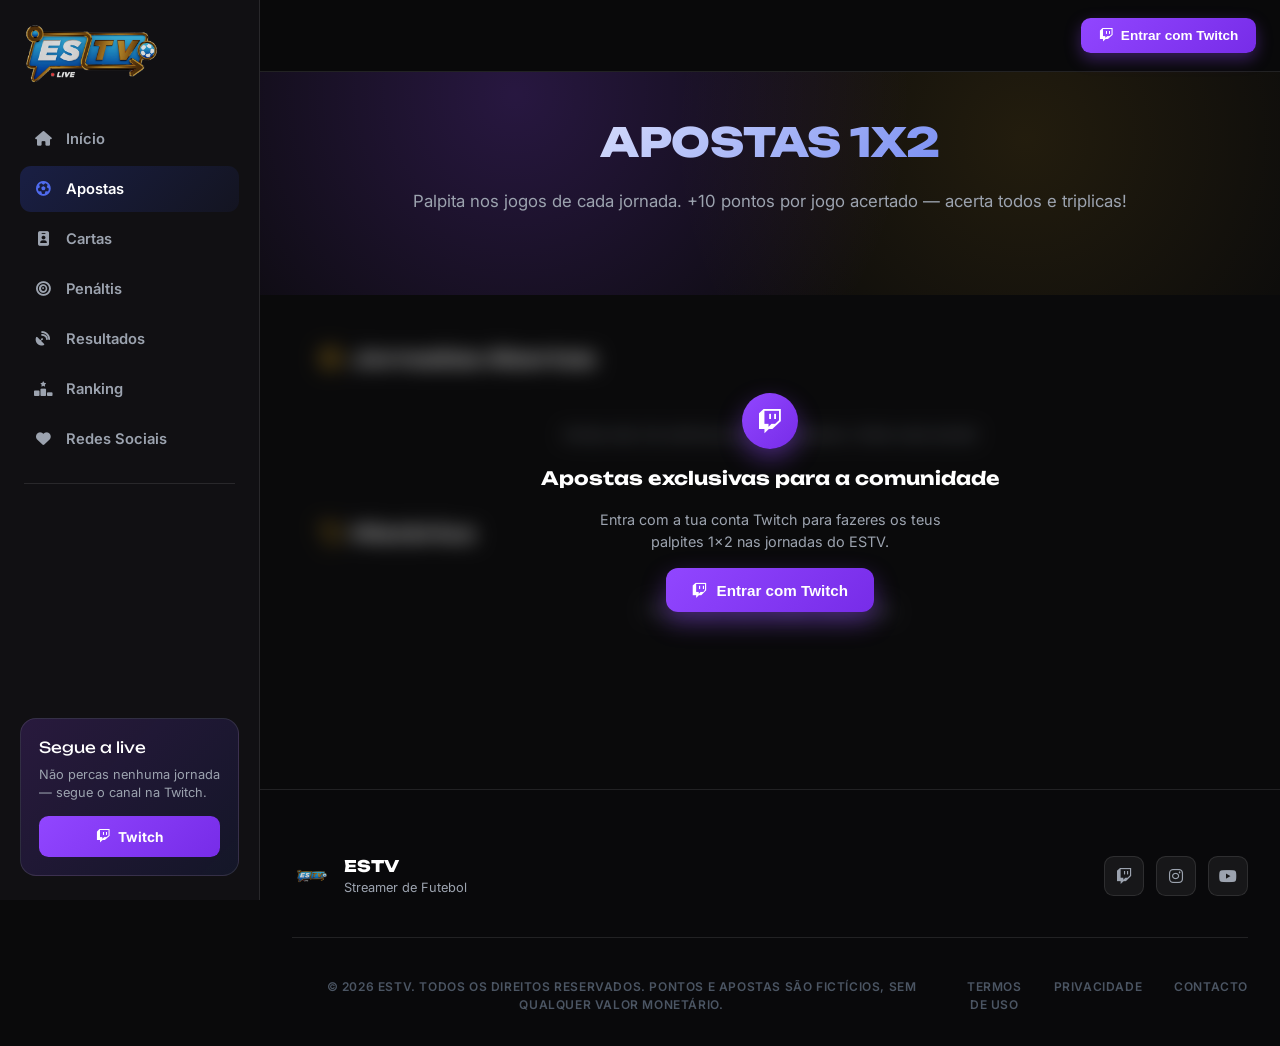
==== apostas.html @ 88e24d78 "Resultados: 7 dias, seleções e nomes em português - Separadores de domingo a sábado (3 dias antes e " ====
<!DOCTYPE html>
<html lang="pt">
<head>
    <meta charset="UTF-8">
    <meta name="viewport" content="width=device-width, initial-scale=1.0">
    <title>Apostas - ESTV</title>
    <link rel="icon" href="assets/logo-b.png">
    <link rel="stylesheet" href="style.css?v=4">
    <link rel="preconnect" href="https://fonts.googleapis.com">
    <link rel="preconnect" href="https://fonts.gstatic.com" crossorigin>
    <link href="https://fonts.googleapis.com/css2?family=Inter:wght@400;500;600;700;800;900&family=Unbounded:wght@600;700;800;900&display=swap" rel="stylesheet">
    <link rel="stylesheet" href="https://cdnjs.cloudflare.com/ajax/libs/font-awesome/6.5.0/css/all.min.css">
</head>
<body>
    <div class="app-shell">
        <aside class="sidebar" id="sidebar">
            <a href="index.html#home" class="sidebar-brand">
                <img src="assets/logo-a.png" alt="ESTV" class="nav-logo">
            </a>

            <nav class="sidebar-nav">
                <a href="index.html#home" class="nav-link"><i class="fas fa-house"></i> Início</a>
                <a href="apostas.html" class="nav-link active"><i class="fas fa-futbol"></i> Apostas</a>
                <a href="cartas.html" class="nav-link"><i class="fas fa-id-badge"></i> Cartas</a>
                <a href="penaltis.html" class="nav-link"><i class="fas fa-bullseye"></i> Penáltis</a>
                <a href="resultados.html" class="nav-link"><i class="fas fa-satellite-dish"></i> Resultados</a>
                <a href="ranking.html" class="nav-link"><i class="fas fa-ranking-star"></i> Ranking</a>
                <a href="index.html#social" class="nav-link"><i class="fas fa-heart"></i> Redes Sociais</a>
                <div class="sidebar-divider"></div>
                <a href="controlador.html" class="nav-link admin-only hidden"><i class="fas fa-sliders"></i> Painel de Controlo</a>
            </nav>

            <div class="sidebar-promo">
                <div class="sidebar-promo-title">Segue a live</div>
                <p class="sidebar-promo-text">Não percas nenhuma jornada — segue o canal na Twitch.</p>
                <a href="https://www.twitch.tv/edu___silva" target="_blank" class="sidebar-promo-btn"><i class="fab fa-twitch"></i> Twitch</a>
            </div>
        </aside>

        <div class="sidebar-backdrop" id="sidebarBackdrop"></div>

        <div class="app-main">
            <header class="topbar">
                <div class="topbar-left">
                    <button class="topbar-toggle" id="sidebarToggle" aria-label="Abrir menu"><i class="fas fa-bars"></i></button>
                    <a href="index.html#home" class="topbar-brand">
                        <img src="assets/logo-a.png" alt="ESTV" class="nav-logo">
                    </a>
                </div>
                <div class="nav-auth" id="navAuth"></div>
            </header>

    <main>
        <!-- Apostas Hero -->
        <section class="games-hero">
            <div class="container">
                <div class="games-hero-content">
                    <h1 class="games-hero-title">Apostas 1x2</h1>
                    <p class="games-hero-subtitle">Palpita nos jogos de cada jornada. +10 pontos por jogo acertado — acerta todos e triplicas!</p>
                </div>
            </div>
        </section>

        <section class="games-section">
            <div class="container">
                <div class="page-gate" data-gate>
                <div class="gate-content">

                    <!-- Aviso para o streamer, com link para o painel de controlo -->
                    <a href="controlador.html" class="admin-only hidden admin-shortcut-banner">
                        <i class="fas fa-sliders"></i>
                        <span>És o streamer — gere as jornadas no Painel de Controlo</span>
                        <i class="fas fa-arrow-right"></i>
                    </a>

                    <!-- Jornadas abertas para apostar -->
                    <div class="apostas-section">
                        <h2 class="apostas-section-title"><i class="fas fa-futbol"></i> Jornadas Abertas</h2>
                        <div id="jornadasAbertas" class="jornadas-list">
                            <p class="ranking-loading">A carregar jornadas...</p>
                        </div>
                    </div>

                    <!-- Histórico de jornadas resolvidas -->
                    <div class="apostas-section">
                        <h2 class="apostas-section-title"><i class="fas fa-clock-rotate-left"></i> Histórico</h2>
                        <div id="jornadasHistorico" class="jornadas-list"></div>
                    </div>

                </div>
                <div class="gate-overlay">
                    <div class="gate-icon"><i class="fab fa-twitch"></i></div>
                    <h3 class="gate-title">Apostas exclusivas para a comunidade</h3>
                    <p class="gate-text">Entra com a tua conta Twitch para fazeres os teus palpites 1x2 nas jornadas do ESTV.</p>
                    <button class="gate-login-btn"><i class="fab fa-twitch"></i> Entrar com Twitch</button>
                </div>
                </div>
            </div>
        </section>
    </main>

    <footer class="footer">
        <div class="container">
            <div class="footer-top">
                <div class="footer-brand">
                    <img src="assets/logo-b.png" alt="ESTV">
                    <div>
                        <div class="footer-brand-name">ESTV</div>
                        <div class="footer-brand-tagline">Streamer de Futebol</div>
                    </div>
                </div>
                <div class="footer-social">
                    <a href="https://www.twitch.tv/edu___silva" target="_blank" aria-label="Twitch"><i class="fab fa-twitch"></i></a>
                    <a href="https://www.instagram.com/edu_silva_3/" target="_blank" aria-label="Instagram"><i class="fab fa-instagram"></i></a>
                    <a href="https://www.youtube.com/@edusilva_3" target="_blank" aria-label="YouTube"><i class="fab fa-youtube"></i></a>
                </div>
            </div>

            <div class="footer-content">
                <div class="footer-bottom">
                    <p>© 2026 ESTV. Todos os direitos reservados. Pontos e apostas são fictícios, sem qualquer valor monetário.</p>
                    <div class="footer-links">
                        <a href="#">Termos de Uso</a>
                        <a href="#">Privacidade</a>
                        <a href="contacto.html">Contacto</a>
                    </div>
                </div>
            </div>
        </div>
    </footer>
        </div>
    </div>

    <script src="script.js?v=3"></script>
    <script src="estv-config.js?v=1"></script>
    <script src="estv-data.js?v=5"></script>
    <script src="twitch-auth.js?v=3"></script>
    <script src="apostas.js?v=4"></script>
</body>
</html>
---- style.css ----
/* Variables */
:root {
  --primary-dark: #0a0a0b;
  --secondary-dark: #111013;
  --blue-accent: #2f45c2;
  --blue-light: #4f6bef;
  --green-accent: #10b981;
  --orange-accent: #f97316;
  --gold-accent: #f0b429;
  --gray-text: #9ca3af;
  --gray-light: #f3f4f6;
  --border-color: rgba(255, 255, 255, 0.1);
  --shadow-glow: 0 0 50px rgba(47, 69, 194, 0.2);
  --font-display: 'Unbounded', 'Inter', sans-serif;
  --font-body: 'Inter', -apple-system, BlinkMacSystemFont, sans-serif;
}

/* Reset */
* {
  margin: 0;
  padding: 0;
  box-sizing: border-box;
}

body {
  font-family: var(--font-body);
  background-color: var(--primary-dark);
  color: white;
  line-height: 1.5;
  overflow-x: hidden;
}

h1, h2, h3,
.hero-title, .section-title, .nav-title,
.contact-title, .games-hero-title {
  font-family: var(--font-display);
}

/* Container */
.container {
  max-width: 1280px;
  margin: 0 auto;
  padding: 0 1rem;
}

@media (min-width: 640px) {
  .container {
    padding: 0 1.5rem;
  }
}

@media (min-width: 1024px) {
  .container {
    padding: 0 2rem;
  }
}

/* Navigation */
.navbar {
  position: fixed;
  top: 0;
  width: 100%;
  z-index: 1000;
  background: rgba(10, 10, 11, 0.8);
  backdrop-filter: blur(12px);
  border-bottom: 1px solid var(--border-color);
}

.nav-container {
  max-width: 1280px;
  margin: 0 auto;
  padding: 0 1.5rem;
  display: flex;
  align-items: center;
  justify-content: space-between;
  height: 80px;
}

.nav-brand {
  display: flex;
  align-items: center;
  gap: 0.75rem;
}

.nav-logo {
  width: 40px;
  height: 40px;
  border-radius: 0.5rem;
}

.nav-title {
  font-size: 1.1rem;
  font-weight: 800;
  letter-spacing: -0.02em;
  text-transform: uppercase;
}

.nav-menu {
  display: none;
  align-items: center;
  gap: 2rem;
}

.nav-menu.active {
  display: flex;
  position: absolute;
  top: 80px;
  left: 0;
  right: 0;
  background: var(--primary-dark);
  flex-direction: column;
  padding: 1rem 1.5rem 1.5rem;
  border-bottom: 1px solid var(--border-color);
  gap: 1rem;
  animation: fadeIn 0.2s ease;
}

.nav-menu.active .nav-link {
  font-size: 1.125rem;
  padding: 0.5rem 0;
}

@media (min-width: 768px) {
  .nav-menu {
    display: flex !important;
    position: static;
    flex-direction: row;
    padding: 0;
    border-bottom: none;
    gap: 2rem;
    background: transparent;
  }
}

.nav-link {
  color: white;
  text-decoration: none;
  transition: color 0.2s;
  position: relative;
}

.nav-link:hover {
  color: var(--blue-light);
}

.nav-link.active {
  color: var(--blue-light);
}

.nav-link.active::after {
  content: '';
  position: absolute;
  bottom: -4px;
  left: 0;
  right: 0;
  height: 2px;
  background: var(--blue-light);
  border-radius: 2px;
}

@media (max-width: 767px) {
  .nav-link.active::after {
    display: none;
  }
}

.nav-toggle {
  display: block;
  background: none;
  border: none;
  color: white;
  font-size: 1.25rem;
  cursor: pointer;
  padding: 0.5rem;
  transition: transform 0.2s;
}

.nav-toggle:hover {
  transform: scale(1.1);
}

@media (min-width: 768px) {
  .nav-toggle {
    display: none;
  }
}

/* Hero */
.hero {
  position: relative;
  padding-top: 2.5rem;
  padding-bottom: 0;
  overflow: hidden;
}

.hero-bg {
  position: absolute;
  top: -10%;
  left: 50%;
  transform: translateX(-50%);
  width: 140%;
  height: 900px;
  background:
    radial-gradient(circle at 25% 30%, rgba(47, 69, 194, 0.35), transparent 45%),
    radial-gradient(circle at 75% 20%, rgba(251, 191, 36, 0.12), transparent 40%),
    radial-gradient(circle at 50% 60%, rgba(59, 130, 246, 0.18), transparent 50%);
  filter: blur(90px);
  pointer-events: none;
}

.hero-grid {
  display: grid;
  grid-template-columns: 1fr;
  gap: 3rem;
  align-items: center;
  position: relative;
  z-index: 1;
  padding-bottom: 4rem;
}

@media (min-width: 1024px) {
  .hero-grid {
    grid-template-columns: 1.05fr 1fr;
    gap: 2rem;
  }
}

.live-badge {
  display: inline-flex;
  align-items: center;
  gap: 0.6rem;
  background: rgba(47, 69, 194, 0.12);
  border: 1px solid rgba(47, 69, 194, 0.3);
  padding: 0.45rem 1.1rem;
  border-radius: 9999px;
  color: var(--blue-light);
  font-size: 0.8rem;
  font-weight: 700;
  text-transform: uppercase;
  letter-spacing: 0.05em;
  margin-bottom: 1.75rem;
  transition: all 0.3s ease;
}

.live-badge.live-active {
  background: rgba(220, 38, 38, 0.15);
  border-color: rgba(220, 38, 38, 0.35);
  color: #fca5a5;
  box-shadow: 0 0 24px rgba(220, 38, 38, 0.35);
}

.live-dot {
  position: relative;
  display: flex;
  width: 0.5rem;
  height: 0.5rem;
}

.live-dot::before {
  content: '';
  position: absolute;
  inset: 0;
  background: #ef4444;
  border-radius: 50%;
  animation: ping 1s cubic-bezier(0, 0, 0.2, 1) infinite;
}

.live-dot::after {
  content: '';
  position: relative;
  display: block;
  width: 0.5rem;
  height: 0.5rem;
  background: #dc2626;
  border-radius: 50%;
}

.hero-title {
  font-size: 2.4rem;
  font-weight: 800;
  line-height: 1.08;
  letter-spacing: -0.02em;
  margin-bottom: 1.5rem;
  text-transform: uppercase;
}

@media (min-width: 768px) {
  .hero-title {
    font-size: 3.4rem;
  }
}

@media (min-width: 1024px) {
  .hero-title {
    font-size: 4rem;
  }
}

.gradient-text {
  background: linear-gradient(100deg, var(--blue-light) 0%, var(--gold-accent) 100%);
  -webkit-background-clip: text;
  background-clip: text;
  color: transparent;
}

.hero-description {
  color: var(--gray-text);
  font-size: 1.1rem;
  line-height: 1.65;
  margin-bottom: 2rem;
  max-width: 32rem;
}

.hero-actions {
  display: flex;
  align-items: center;
  gap: 1rem;
  flex-wrap: wrap;
}

.cta-button {
  display: inline-flex;
  align-items: center;
  gap: 0.6rem;
  background: linear-gradient(135deg, var(--blue-accent), var(--blue-light));
  color: white;
  padding: 1.05rem 2.1rem;
  border: none;
  border-radius: 0.85rem;
  font-weight: 800;
  font-size: 1.05rem;
  cursor: pointer;
  transition: all 0.25s ease;
  box-shadow: 0 10px 30px rgba(47, 69, 194, 0.4);
}

.cta-button:hover {
  transform: translateY(-3px);
  box-shadow: 0 16px 36px rgba(47, 69, 194, 0.5);
}

.cta-button i {
  transition: transform 0.2s;
}

.cta-button:hover i {
  transform: translateX(4px);
}

.cta-secondary {
  display: inline-flex;
  align-items: center;
  gap: 0.6rem;
  background: rgba(255, 255, 255, 0.06);
  border: 1px solid var(--border-color);
  color: #fff;
  padding: 1.05rem 1.75rem;
  border-radius: 0.85rem;
  font-weight: 700;
  font-size: 0.95rem;
  cursor: pointer;
  text-decoration: none;
  transition: all 0.25s ease;
}

.cta-secondary:hover {
  background: rgba(255, 255, 255, 0.12);
  transform: translateY(-3px);
}

/* Stream Panel */

.stream-panel {
  position: relative;
  border-radius: 1.5rem;
  overflow: hidden;
  border: 1px solid var(--border-color);
  background: rgba(24, 24, 27, 0.5);
  backdrop-filter: blur(8px);
  box-shadow: 0 25px 60px -12px rgba(0, 0, 0, 0.5), 0 0 0 1px rgba(255, 255, 255, 0.04);
  width: 100%;
  max-width: 520px;
  height: 320px;
  transition: box-shadow 0.4s ease;
}

.stream-panel::before {
  content: '';
  position: absolute;
  inset: -1px;
  border-radius: 1.5rem;
  padding: 1px;
  background: linear-gradient(135deg, rgba(47, 69, 194, 0.5), rgba(251, 191, 36, 0.2), transparent 60%);
  -webkit-mask: linear-gradient(#fff 0 0) content-box, linear-gradient(#fff 0 0);
  -webkit-mask-composite: xor;
  mask-composite: exclude;
  pointer-events: none;
  z-index: 2;
}

/* Hero Live Ticker */
.hero-ticker {
  position: relative;
  z-index: 1;
  border-top: 1px solid var(--border-color);
  border-bottom: 1px solid var(--border-color);
  background: rgba(17, 16, 19, 0.6);
  backdrop-filter: blur(6px);
}

.ticker-grid {
  display: grid;
  grid-template-columns: repeat(2, 1fr);
  gap: 1.5rem 0;
  padding: 1.75rem 0;
}

@media (min-width: 768px) {
  .ticker-grid {
    grid-template-columns: repeat(7, auto);
    justify-content: center;
    align-items: center;
    gap: 0;
    padding: 1.5rem 0;
  }
}

.ticker-item {
  display: flex;
  align-items: center;
  justify-content: center;
  gap: 0.75rem;
  padding: 0 1.75rem;
}

.ticker-item i {
  color: var(--blue-light);
  font-size: 1.15rem;
}

.ticker-item div {
  display: flex;
  flex-direction: column;
}

.ticker-value {
  font-family: var(--font-display);
  font-size: 1.15rem;
  font-weight: 700;
  color: #fff;
  line-height: 1.2;
}

.ticker-label {
  font-size: 0.7rem;
  color: var(--gray-text);
  text-transform: uppercase;
  letter-spacing: 0.06em;
  font-weight: 700;
}

.ticker-divider {
  display: none;
  width: 1px;
  height: 2rem;
  background: var(--border-color);
}

@media (min-width: 768px) {
  .ticker-divider {
    display: block;
  }
}


.stream-placeholder {
  position: relative;
  width: 100%;
  height: 100%;
  min-height: unset; 
  padding: 0;
}


/* Remove old stream-offline styles - replaced by offline-card */

#twitch-embed-container {
  position: relative;
  width: 100%;
  height: 100%;
  border-radius: 1.5rem;
  overflow: hidden;
  z-index: 1;
}

#twitch-embed-container iframe {
  width: 100%;
  height: 100%;
  border: none;
  z-index: 1;
}

/* Offline Card Overlay */
.offline-card {
  position: absolute;
  top: 0;
  left: 0;
  width: 100%;
  height: 100%;
  background: linear-gradient(135deg, var(--secondary-dark) 0%, var(--primary-dark) 100%);
  border-radius: 1.5rem;
  display: flex;
  flex-direction: column;
  align-items: center;
  justify-content: center;
  z-index: 100;
  opacity: 0;
  visibility: hidden;
  transition: opacity 0.4s ease, visibility 0.4s ease;
  overflow: hidden;
  pointer-events: auto;
}

.offline-card.visible {
  opacity: 1;
  visibility: visible;
}

.offline-card-image {
  width: 120px;
  height: 120px;
  border-radius: 50%;
  object-fit: cover;
  border: 4px solid var(--blue-accent);
  box-shadow: 0 0 30px rgba(47, 69, 194, 0.4);
  margin-bottom: 1.5rem;
  animation: float 3s ease-in-out infinite;
}

@keyframes float {
  0%, 100% {
    transform: translateY(0);
  }
  50% {
    transform: translateY(-10px);
  }
}

.offline-card-content {
  text-align: center;
  padding: 0 1.5rem;
}

.offline-indicator {
  display: flex;
  align-items: center;
  justify-content: center;
  gap: 0.75rem;
  margin-bottom: 0.75rem;
}

.offline-dot {
  width: 0.75rem;
  height: 0.75rem;
  background: #6b7280;
  border-radius: 50%;
  animation: pulse 2s cubic-bezier(0.4, 0, 0.6, 1) infinite;
}

.offline-indicator span {
  font-size: 1.125rem;
  font-weight: 800;
  text-transform: uppercase;
  letter-spacing: 0.1em;
  color: #9ca3af;
}

.offline-text {
  color: var(--gray-text);
  max-width: 18rem;
  font-size: 0.875rem;
  line-height: 1.5;
}

/* Section header (reused across sections) */
.section-header {
  text-align: center;
  margin-bottom: 4rem;
}

.section-eyebrow {
  display: inline-flex;
  align-items: center;
  gap: 0.5rem;
  color: var(--blue-light);
  font-size: 0.8rem;
  font-weight: 700;
  text-transform: uppercase;
  letter-spacing: 0.12em;
  margin-bottom: 0.75rem;
}

.section-eyebrow::before,
.section-eyebrow::after {
  content: '';
  width: 1.5rem;
  height: 1px;
  background: var(--blue-light);
  opacity: 0.5;
}

.section-title {
  font-family: var(--font-display);
  font-size: 2rem;
  font-weight: 800;
  margin-bottom: 1rem;
  text-transform: uppercase;
  letter-spacing: -0.01em;
}

@media (min-width: 768px) {
  .section-title {
    font-size: 2.6rem;
  }
}

.section-description {
  color: var(--gray-text);
  max-width: 42rem;
  margin: 0 auto;
  line-height: 1.6;
}

/* Como Funciona */
#como-funciona {
  padding: 6rem 0;
  background: var(--primary-dark);
}

.how-grid {
  display: grid;
  grid-template-columns: 1fr;
  gap: 1.5rem;
  max-width: 1000px;
  margin: 0 auto;
}

@media (min-width: 768px) {
  .how-grid {
    grid-template-columns: repeat(3, 1fr);
  }
}

.how-card {
  position: relative;
  background: rgba(24, 24, 27, 0.9);
  border: 1px solid var(--border-color);
  border-radius: 1.25rem;
  padding: 2rem 1.75rem;
  text-align: center;
  transition: all 0.3s ease;
}

.how-card:hover {
  transform: translateY(-6px);
  border-color: rgba(47, 69, 194, 0.5);
  box-shadow: 0 20px 40px rgba(0, 0, 0, 0.3);
}

.how-card-number {
  position: absolute;
  top: 1rem;
  right: 1.25rem;
  font-family: var(--font-display);
  font-size: 1.75rem;
  font-weight: 900;
  color: rgba(255, 255, 255, 0.08);
}

.how-card-icon {
  width: 3.5rem;
  height: 3.5rem;
  margin: 0 auto 1.25rem;
  border-radius: 50%;
  background: linear-gradient(135deg, var(--blue-accent), var(--blue-light));
  display: flex;
  align-items: center;
  justify-content: center;
  font-size: 1.4rem;
  color: #fff;
  box-shadow: 0 10px 24px rgba(47, 69, 194, 0.4);
}

.how-card-title {
  font-size: 1.15rem;
  font-weight: 800;
  margin-bottom: 0.6rem;
  color: #fff;
}

.how-card-text {
  color: var(--gray-text);
  font-size: 0.9rem;
  line-height: 1.6;
}

.how-card-text strong {
  color: var(--gold-accent);
}

.how-cta {
  text-align: center;
  margin-top: 3rem;
}

.cta-button-link {
  display: inline-flex;
  align-items: center;
  gap: 0.6rem;
  background: linear-gradient(135deg, var(--blue-accent), var(--blue-light));
  color: white;
  padding: 1rem 2rem;
  border-radius: 0.85rem;
  font-weight: 800;
  font-size: 1rem;
  text-decoration: none;
  transition: all 0.25s ease;
  box-shadow: 0 10px 30px rgba(47, 69, 194, 0.4);
}

.cta-button-link:hover {
  transform: translateY(-3px);
  box-shadow: 0 16px 36px rgba(47, 69, 194, 0.5);
}

/* Social */
.social {
  padding: 6rem 0;
  position: relative;
  overflow: hidden;
  background: var(--primary-dark);
}

.social::before {
  content: '';
  position: absolute;
  right: 0;
  top: 0;
  width: 24rem;
  height: 24rem;
  background: rgba(59, 130, 246, 0.1);
  filter: blur(120px);
  border-radius: 50%;
  margin-right: -12rem;
  pointer-events: none;
}

.social-grid {
  display: flex;
  flex-wrap: wrap;
  justify-content: center;
  gap: 1.5rem;
  margin-top: 3rem;
}

.social-card {
  display: flex;
  flex-direction: column;
  align-items: center;
  justify-content: center;
  gap: 0.75rem;
  padding: 2rem 1.5rem;
  background: rgba(24, 24, 27, 0.9);
  border: 1px solid var(--border-color);
  border-radius: 1.25rem;
  text-decoration: none;
  color: white;
  transition: all 0.3s ease;
  min-width: 140px;
  position: relative;
  overflow: hidden;
}

.social-card::before {
  content: '';
  position: absolute;
  inset: 0;
  opacity: 0;
  transition: opacity 0.3s ease;
  pointer-events: none;
}

.social-card.twitch::before { background: radial-gradient(circle at 50% 0%, rgba(145, 70, 255, 0.35), transparent 70%); }
.social-card.instagram::before { background: radial-gradient(circle at 50% 0%, rgba(228, 64, 95, 0.35), transparent 70%); }
.social-card.youtube::before { background: radial-gradient(circle at 50% 0%, rgba(255, 0, 0, 0.35), transparent 70%); }

.social-card:hover {
  transform: translateY(-6px);
  border-color: rgba(255, 255, 255, 0.25);
  box-shadow: 0 16px 32px rgba(0, 0, 0, 0.35);
}

.social-card:hover::before {
  opacity: 1;
}

.social-card i {
  position: relative;
  font-size: 2.1rem;
  transition: color 0.2s, transform 0.3s;
}

.social-card:hover i {
  transform: scale(1.12);
}

.social-card span {
  position: relative;
  font-size: 0.8rem;
  font-weight: 800;
  text-transform: uppercase;
  letter-spacing: 0.06em;
  color: var(--gray-text);
  transition: color 0.2s;
}

.social-card:hover span {
  color: white;
}

.social-card.twitch:hover i {
  color: #9146ff;
}

.social-card.instagram:hover i {
  color: #e4405f;
}

.social-card.youtube:hover i {
  color: #ff0000;
}

/* Footer */
.footer {
  padding-top: 4rem;
  border-top: 1px solid var(--border-color);
  background: #09090b;
}

.footer-top {
  display: flex;
  flex-wrap: wrap;
  align-items: center;
  justify-content: space-between;
  gap: 1.5rem;
  padding-bottom: 2.5rem;
  border-bottom: 1px solid var(--border-color);
}

.footer-brand {
  display: flex;
  align-items: center;
  gap: 0.75rem;
}

.footer-brand img {
  width: 40px;
  height: 40px;
  border-radius: 0.5rem;
}

.footer-brand-name {
  font-family: var(--font-display);
  font-weight: 800;
  font-size: 1rem;
  text-transform: uppercase;
  letter-spacing: -0.01em;
}

.footer-brand-tagline {
  color: var(--gray-text);
  font-size: 0.8rem;
}

.footer-social {
  display: flex;
  gap: 0.75rem;
}

.footer-social a {
  width: 2.5rem;
  height: 2.5rem;
  border-radius: 0.6rem;
  background: rgba(255, 255, 255, 0.06);
  border: 1px solid var(--border-color);
  color: var(--gray-text);
  display: flex;
  align-items: center;
  justify-content: center;
  text-decoration: none;
  transition: all 0.2s;
}

.footer-social a:hover {
  color: #fff;
  background: rgba(47, 69, 194, 0.25);
  border-color: rgba(47, 69, 194, 0.4);
}

.footer-content {
  display: flex;
  flex-direction: column;
  align-items: center;
  gap: 2rem;
  text-align: center;
  padding: 2.5rem 0 2rem;
}

.footer-bottom {
  width: 100%;
  display: flex;
  flex-direction: column;
  gap: 1rem;
  align-items: center;
  color: #4b5563;
  font-size: 0.75rem;
  font-weight: 600;
  text-transform: uppercase;
  letter-spacing: 0.05em;
}

@media (min-width: 768px) {
  .footer-bottom {
    flex-direction: row;
    justify-content: space-between;
  }
}

.footer-links {
  display: flex;
  gap: 2rem;
}

.footer-links a {
  color: #4b5563;
  text-decoration: none;
  transition: color 0.2s;
}

.footer-links a:hover {
  color: white;
}

/* Animations */
@keyframes ping {
  75%, 100% {
    transform: scale(2);
    opacity: 0;
  }
}

@keyframes pulse {
  0%, 100% {
    opacity: 1;
  }
  50% {
    opacity: 0.5;
  }
}

@keyframes fadeInUp {
  from {
    opacity: 0;
    transform: translateY(30px);
  }
  to {
    opacity: 1;
    transform: translateY(0);
  }
}

@keyframes fadeIn {
  from {
    opacity: 0;
  }
  to {
    opacity: 1;
  }
}

@keyframes fadeOut {
  from {
    opacity: 1;
  }
  to {
    opacity: 0;
  }
}

/* Responsive */
@media (max-width: 767px) {
  .hero-title {
    font-size: 2.5rem;
  }
  
  .section-title {
    font-size: 2rem;
  }
}

/* Contact Page Styles */
.contact-section {
  min-height: 100vh;
  padding: 2.5rem 1rem 4rem;
  background:
    radial-gradient(circle at 20% 0%, rgba(47, 69, 194, 0.18), transparent 45%),
    linear-gradient(135deg, var(--primary-dark) 0%, var(--secondary-dark) 100%);
}

.contact-container {
  max-width: 900px;
  margin: 0 auto;
}

.contact-header {
  text-align: center;
  margin-bottom: 3rem;
  animation: fadeInDown 0.6s ease;
}

.contact-title {
  font-size: 2.25rem;
  font-weight: 800;
  text-transform: uppercase;
  letter-spacing: -0.01em;
  background: linear-gradient(135deg, #fff 0%, var(--blue-light) 100%);
  -webkit-background-clip: text;
  -webkit-text-fill-color: transparent;
  background-clip: text;
  margin-bottom: 1rem;
}

.contact-subtitle {
  font-size: 1.1rem;
  color: var(--gray-text);
  font-weight: 500;
}

.contact-grid {
  display: grid;
  grid-template-columns: repeat(auto-fit, minmax(300px, 1fr));
  gap: 2rem;
  margin-bottom: 3rem;
}

.contact-card {
  background: linear-gradient(135deg, var(--secondary-dark) 0%, var(--primary-dark) 100%);
  border: 1px solid var(--border-color);
  border-radius: 1.5rem;
  padding: 2.5rem;
  text-align: center;
  transition: all 0.3s ease;
  animation: fadeInUp 0.6s ease;
  position: relative;
  overflow: hidden;
}

.contact-card::before {
  content: '';
  position: absolute;
  top: 0;
  left: -100%;
  width: 100%;
  height: 100%;
  background: linear-gradient(90deg, transparent, rgba(255, 255, 255, 0.1), transparent);
  transition: left 0.5s ease;
}

.contact-card:hover {
  transform: translateY(-8px);
  border-color: var(--blue-accent);
  box-shadow: 0 20px 40px -10px rgba(79, 107, 239, 0.3);
}

.contact-card:hover::before {
  left: 100%;
}

.contact-card-icon {
  width: 80px;
  height: 80px;
  background: linear-gradient(135deg, var(--blue-accent), var(--blue-light));
  border-radius: 50%;
  display: flex;
  align-items: center;
  justify-content: center;
  margin: 0 auto 1.5rem;
  font-size: 2rem;
  position: relative;
  z-index: 1;
}

.contact-card-title {
  font-size: 1.5rem;
  font-weight: 700;
  margin-bottom: 1rem;
  color: #fff;
}

.contact-card-text {
  color: var(--gray-text);
  margin-bottom: 1.5rem;
  line-height: 1.6;
}

.contact-card-link {
  display: inline-flex;
  align-items: center;
  gap: 0.75rem;
  color: var(--blue-accent);
  text-decoration: none;
  font-weight: 600;
  transition: all 0.3s ease;
  padding: 0.75rem 1.5rem;
  border: 2px solid transparent;
  border-radius: 0.75rem;
}

.contact-card-link:hover {
  color: var(--blue-light);
  transform: translateX(5px);
  border-color: var(--blue-accent);
}

.contact-footer {
  text-align: center;
  padding: 2rem;
  background: rgba(79, 107, 239, 0.1);
  border: 1px solid var(--border-color);
  border-radius: 1rem;
  animation: fadeInUp 0.8s ease;
}

.contact-footer p {
  color: var(--gray-text);
  margin-bottom: 1.5rem;
  font-weight: 500;
}

.back-link {
  display: inline-flex;
  align-items: center;
  gap: 0.75rem;
  color: var(--blue-accent);
  text-decoration: none;
  font-weight: 600;
  transition: all 0.3s ease;
  padding: 0.75rem 1.5rem;
  border: 2px solid var(--blue-accent);
  border-radius: 0.75rem;
}

.back-link:hover {
  background: var(--blue-accent);
  color: #000;
  transform: translateX(-5px);
}

@keyframes fadeInDown {
  from {
    opacity: 0;
    transform: translateY(-20px);
  }
  to {
    opacity: 1;
    transform: translateY(0);
  }
}

@keyframes fadeInUp {
  from {
    opacity: 0;
    transform: translateY(20px);
  }
  to {
    opacity: 1;
    transform: translateY(0);
  }
}

/* Responsive Contact */
@media (max-width: 768px) {
  .contact-title {
    font-size: 2rem;
  }

  .contact-grid {
    gap: 1.5rem;
  }

  .contact-card {
    padding: 2rem;
  }
}



/* ===================================================================
   GAMES PAGE — Jogos Grátis
   =================================================================== */

.games-hero {
  padding: 2.5rem 0 3rem;
  position: relative;
  overflow: hidden;
  background:
    radial-gradient(circle at 25% 10%, rgba(145, 70, 255, 0.22), transparent 50%),
    radial-gradient(circle at 75% 30%, rgba(251, 191, 36, 0.1), transparent 45%),
    var(--primary-dark);
}

.games-hero-content {
  max-width: 720px;
  margin: 0 auto;
  text-align: center;
}

.games-hero-title {
  font-size: 2.5rem;
  font-weight: 800;
  letter-spacing: -0.01em;
  text-transform: uppercase;
  margin-bottom: 1rem;
  background: linear-gradient(135deg, #fff 0%, var(--blue-light) 100%);
  -webkit-background-clip: text;
  -webkit-text-fill-color: transparent;
  background-clip: text;
}

.games-hero-subtitle {
  color: var(--gray-text);
  font-size: 1.05rem;
  line-height: 1.6;
  margin-bottom: 2rem;
}

/* Games section */
.games-section {
  padding: 3rem 0 6rem;
  background: var(--primary-dark);
}

.btn-primary {
  flex: 1;
  background: linear-gradient(135deg, var(--blue-accent), var(--blue-light));
  color: #fff;
  border: none;
  padding: 1rem;
  border-radius: 0.75rem;
  font-weight: 900;
  font-size: 1rem;
  text-transform: uppercase;
  letter-spacing: -0.01em;
  cursor: pointer;
  box-shadow: 0 8px 20px rgba(47, 69, 194, 0.35);
  transition: all 0.2s;
}

.btn-primary:hover {
  transform: translateY(-2px);
  box-shadow: 0 12px 28px rgba(47, 69, 194, 0.5);
}

.btn-secondary {
  flex: 1;
  background: rgba(255, 255, 255, 0.08);
  border: 1px solid var(--border-color);
  color: #fff;
  padding: 1rem;
  border-radius: 0.75rem;
  font-weight: 800;
  font-size: 0.95rem;
  cursor: pointer;
  transition: all 0.2s;
}

.btn-secondary:hover {
  background: rgba(255, 255, 255, 0.15);
}

/* ===================================================================
   TWITCH LOGIN — botão, menu de utilizador e bloqueio de conteúdo
   =================================================================== */

.nav-auth {
  display: flex;
  align-items: center;
  gap: 0.75rem;
  margin-left: 0.5rem;
}

.nav-login-btn {
  display: flex;
  align-items: center;
  gap: 0.5rem;
  background: linear-gradient(135deg, #9146ff, #772ce8);
  color: #fff;
  border: none;
  padding: 0.6rem 1.1rem;
  border-radius: 0.6rem;
  font-weight: 700;
  font-size: 0.85rem;
  cursor: pointer;
  transition: all 0.2s ease;
  box-shadow: 0 6px 16px rgba(145, 70, 255, 0.35);
  white-space: nowrap;
}

.nav-login-btn:hover {
  transform: translateY(-2px);
  box-shadow: 0 10px 22px rgba(145, 70, 255, 0.45);
}

.nav-auth-buttons {
  display: flex;
  align-items: center;
  gap: 0.5rem;
}

.nav-dev-btn {
  display: flex;
  align-items: center;
  gap: 0.4rem;
  background: rgba(240, 180, 41, 0.12);
  border: 1px dashed rgba(240, 180, 41, 0.5);
  color: var(--gold-accent);
  padding: 0.55rem 0.85rem;
  border-radius: 0.6rem;
  font-weight: 700;
  font-size: 0.78rem;
  cursor: pointer;
  transition: all 0.2s ease;
  white-space: nowrap;
}

.nav-dev-btn:hover {
  background: rgba(240, 180, 41, 0.2);
  transform: translateY(-2px);
}

.nav-admin-tag {
  display: inline-block;
  background: var(--gold-accent);
  color: #1a1400;
  font-size: 0.6rem;
  font-weight: 900;
  letter-spacing: 0.05em;
  padding: 0.1rem 0.4rem;
  border-radius: 0.3rem;
  margin-left: 0.3rem;
  vertical-align: middle;
}

@media (max-width: 480px) {
  .nav-dev-btn span,
  .nav-dev-btn {
    font-size: 0.7rem;
    padding: 0.5rem 0.6rem;
  }
}

.nav-points-chip {
  display: inline-flex;
  align-items: center;
  gap: 0.4rem;
  padding: 0.45rem 0.8rem;
  border-radius: 9999px;
  background: rgba(240, 180, 41, 0.12);
  border: 1px solid rgba(240, 180, 41, 0.3);
  color: var(--gold-accent);
  font-size: 0.8rem;
  font-weight: 700;
  white-space: nowrap;
}

.nav-user {
  position: relative;
  display: flex;
  align-items: center;
  gap: 0.5rem;
  cursor: pointer;
  padding: 0.4rem 0.6rem;
  border-radius: 0.6rem;
  border: 1px solid var(--border-color);
  background: rgba(255, 255, 255, 0.04);
  transition: background 0.2s;
}

.nav-user:hover {
  background: rgba(255, 255, 255, 0.08);
}

.nav-user-avatar {
  width: 1.75rem;
  height: 1.75rem;
  border-radius: 50%;
  object-fit: cover;
  border: 1px solid rgba(47, 69, 194, 0.5);
}

.nav-user-name {
  font-size: 0.8rem;
  font-weight: 700;
  max-width: 8rem;
  overflow: hidden;
  text-overflow: ellipsis;
  white-space: nowrap;
}

.nav-user-caret {
  font-size: 0.65rem;
  color: var(--gray-text);
}

.nav-user-menu {
  display: none;
  position: absolute;
  top: calc(100% + 0.5rem);
  right: 0;
  background: var(--secondary-dark);
  border: 1px solid var(--border-color);
  border-radius: 0.6rem;
  box-shadow: 0 12px 24px rgba(0, 0, 0, 0.4);
  overflow: hidden;
  min-width: 210px;
  z-index: 20;
}

.nav-user-menu.open {
  display: block;
  animation: fadeIn 0.15s ease;
}

.nav-user-dev-points {
  width: 100%;
  display: flex;
  align-items: center;
  gap: 0.5rem;
  background: none;
  border: none;
  border-bottom: 1px solid var(--border-color);
  color: var(--gold-accent);
  padding: 0.75rem 1rem;
  font-size: 0.85rem;
  font-weight: 700;
  cursor: pointer;
  text-align: left;
  transition: background 0.2s;
}

.nav-user-dev-points:hover {
  background: rgba(240, 180, 41, 0.12);
}

.nav-user-logout {
  width: 100%;
  display: flex;
  align-items: center;
  gap: 0.5rem;
  background: none;
  border: none;
  color: #f87171;
  padding: 0.75rem 1rem;
  font-size: 0.85rem;
  font-weight: 700;
  cursor: pointer;
  text-align: left;
  transition: background 0.2s;
}

.nav-user-logout:hover {
  background: rgba(239, 68, 68, 0.12);
}

/* Content gating */
[data-gate] {
  position: relative;
}

[data-gate] .gate-content {
  filter: blur(10px) brightness(0.6);
  pointer-events: none;
  user-select: none;
  transition: filter 0.4s ease;
}

[data-gate].gate-unlocked .gate-content {
  filter: none;
  pointer-events: auto;
  user-select: auto;
}

[data-gate] .gate-overlay {
  position: absolute;
  inset: 0;
  display: flex;
  flex-direction: column;
  align-items: center;
  justify-content: center;
  gap: 1rem;
  text-align: center;
  padding: 2rem;
  z-index: 5;
}

[data-gate].gate-unlocked .gate-overlay {
  display: none;
}

.gate-icon {
  width: 3.5rem;
  height: 3.5rem;
  border-radius: 50%;
  background: linear-gradient(135deg, #9146ff, #772ce8);
  display: flex;
  align-items: center;
  justify-content: center;
  font-size: 1.5rem;
  color: #fff;
  box-shadow: 0 10px 24px rgba(145, 70, 255, 0.4);
}

.gate-title {
  font-family: var(--font-display);
  font-size: 1.15rem;
  font-weight: 700;
  color: #fff;
}

.gate-text {
  color: var(--gray-text);
  font-size: 0.9rem;
  max-width: 22rem;
  line-height: 1.5;
}

.gate-login-btn {
  display: inline-flex;
  align-items: center;
  gap: 0.6rem;
  background: linear-gradient(135deg, #9146ff, #772ce8);
  color: #fff;
  border: none;
  padding: 0.85rem 1.6rem;
  border-radius: 0.75rem;
  font-weight: 800;
  font-size: 0.95rem;
  cursor: pointer;
  transition: all 0.2s ease;
  box-shadow: 0 10px 24px rgba(145, 70, 255, 0.4);
}

.gate-login-btn:hover {
  transform: translateY(-2px);
  box-shadow: 0 14px 30px rgba(145, 70, 255, 0.5);
}

.gate-dev-link {
  display: flex;
  align-items: center;
  gap: 0.5rem;
  margin: 0.9rem auto 0;
  background: transparent;
  border: none;
  color: var(--gold-accent, #f0b429);
  font-size: 0.85rem;
  font-weight: 600;
  cursor: pointer;
  text-decoration: underline;
  text-underline-offset: 3px;
}

.gate-dev-link:hover {
  opacity: 0.8;
}

/* Gate wrapper needs a background so blurred content doesn't look broken */
.hero-gate,
.social-gate {
  border-radius: 1.5rem;
  overflow: hidden;
}

.page-gate .gate-overlay {
  min-height: 320px;
}

@media (max-width: 767px) {
  .nav-user-name {
    display: none;
  }
}

/* ===================================================================
   PLAYER STATS — pontos e ranking (StreamElements) após login
   =================================================================== */

.player-stats-section {
  padding: 0 0 1rem;
  display: none;
}

.player-stats-card {
  display: flex;
  align-items: center;
  gap: 1.5rem;
  background: linear-gradient(135deg, rgba(145, 70, 255, 0.14), rgba(145, 70, 255, 0.03));
  border: 1px solid rgba(145, 70, 255, 0.3);
  border-radius: 1.25rem;
  padding: 1.5rem 1.75rem;
  margin-top: 0;
  margin-bottom: 2rem;
  flex-wrap: wrap;
}

.player-stats-avatar img {
  width: 3.5rem;
  height: 3.5rem;
  border-radius: 50%;
  object-fit: cover;
  border: 2px solid #9146ff;
  box-shadow: 0 0 20px rgba(145, 70, 255, 0.4);
}

.player-stats-info {
  display: flex;
  flex-direction: column;
  gap: 0.5rem;
  flex: 1;
  min-width: 200px;
}

.player-stats-name {
  font-family: var(--font-display);
  font-weight: 700;
  font-size: 1.05rem;
  color: #fff;
}

.player-stats-metrics {
  display: flex;
  gap: 2rem;
  flex-wrap: wrap;
}

.player-stats-metric {
  display: flex;
  flex-direction: column;
}

.player-stats-value {
  font-family: var(--font-display);
  font-size: 1.3rem;
  font-weight: 800;
  color: var(--gold-accent);
  line-height: 1.2;
}

.player-stats-label {
  font-size: 0.7rem;
  color: var(--gray-text);
  text-transform: uppercase;
  letter-spacing: 0.05em;
  font-weight: 700;
  display: flex;
  align-items: center;
  gap: 0.3rem;
}

.player-stats-refresh {
  width: 2.5rem;
  height: 2.5rem;
  border-radius: 0.6rem;
  background: rgba(255, 255, 255, 0.06);
  border: 1px solid var(--border-color);
  color: var(--gray-text);
  cursor: pointer;
  transition: all 0.2s;
  flex-shrink: 0;
}

.player-stats-refresh:hover {
  color: #fff;
  background: rgba(145, 70, 255, 0.2);
}

.player-stats-refresh.spinning i {
  animation: spin 0.8s linear infinite;
}

@keyframes spin {
  from { transform: rotate(0deg); }
  to { transform: rotate(360deg); }
}

@media (max-width: 640px) {
  .player-stats-card {
    flex-direction: column;
    align-items: flex-start;
    text-align: left;
  }

  .player-stats-refresh {
    align-self: flex-end;
  }
}

/* ===================================================================
   RANKING PAGE — leaderboard da StreamElements
   =================================================================== */

.ranking-card {
  background: rgba(24, 24, 27, 0.9);
  border: 1px solid var(--border-color);
  border-radius: 1.5rem;
  padding: 1.75rem;
}

.ranking-header {
  display: flex;
  align-items: center;
  justify-content: space-between;
  margin-bottom: 1.25rem;
  padding-bottom: 1.25rem;
  border-bottom: 1px solid var(--border-color);
}

.ranking-title {
  font-family: var(--font-display);
  font-size: 1.2rem;
  font-weight: 700;
  color: #fff;
  display: flex;
  align-items: center;
  gap: 0.6rem;
}

.ranking-title i {
  color: var(--gold-accent);
}

.ranking-list {
  display: flex;
  flex-direction: column;
  gap: 0.5rem;
}

.ranking-loading {
  text-align: center;
  color: var(--gray-text);
  padding: 1.5rem 0;
}

.ranking-row {
  display: grid;
  grid-template-columns: 3rem 1fr auto;
  align-items: center;
  gap: 1rem;
  padding: 0.75rem 1rem;
  border-radius: 0.75rem;
  background: rgba(255, 255, 255, 0.03);
  transition: background 0.2s;
}

.ranking-row:hover {
  background: rgba(255, 255, 255, 0.06);
}

.ranking-row-me {
  background: rgba(145, 70, 255, 0.18);
  border: 1px solid rgba(145, 70, 255, 0.4);
}

.ranking-position {
  font-family: var(--font-display);
  font-weight: 800;
  font-size: 1.1rem;
  color: var(--gray-text);
  text-align: center;
}

.ranking-username {
  font-weight: 700;
  color: #fff;
  overflow: hidden;
  text-overflow: ellipsis;
  white-space: nowrap;
}

.ranking-you-tag {
  color: var(--blue-light);
  font-size: 0.75rem;
  font-weight: 800;
  text-transform: uppercase;
}

.ranking-points {
  display: flex;
  align-items: center;
  gap: 0.4rem;
  font-family: var(--font-display);
  font-weight: 700;
  color: var(--gold-accent);
  white-space: nowrap;
}

@media (max-width: 640px) {
  .ranking-row {
    grid-template-columns: 2.25rem 1fr auto;
    padding: 0.6rem 0.75rem;
  }

  .ranking-card {
    padding: 1.25rem;
  }
}

/* Ranking / player stats error states */
.player-stats-error {
  width: 100%;
  margin-top: 0.5rem;
  font-size: 0.72rem;
  color: #f87171;
  background: rgba(239, 68, 68, 0.1);
  border: 1px solid rgba(239, 68, 68, 0.25);
  border-radius: 0.5rem;
  padding: 0.5rem 0.75rem;
  word-break: break-all;
}

.ranking-error {
  text-align: center;
  padding: 1.5rem 1rem;
  color: var(--gray-text);
}

.ranking-error-detail {
  font-size: 0.72rem;
  color: #f87171;
  margin-top: 0.5rem;
  word-break: break-all;
}

.ranking-fallback-link {
  display: inline-flex;
  align-items: center;
  gap: 0.5rem;
  margin-top: 1rem;
  background: linear-gradient(135deg, #9146ff, #772ce8);
  color: #fff;
  text-decoration: none;
  padding: 0.7rem 1.3rem;
  border-radius: 0.6rem;
  font-weight: 700;
  font-size: 0.85rem;
}

/* ===================================================================
   APOSTAS 1x2 — jornadas, palpites e painel de admin
   =================================================================== */

.hidden {
  display: none !important;
}

.apostas-section {
  max-width: 900px;
  margin: 0 auto 3rem;
}

.apostas-section-title {
  font-family: var(--font-display);
  font-size: 1.3rem;
  font-weight: 800;
  margin-bottom: 1.5rem;
  display: flex;
  align-items: center;
  gap: 0.6rem;
  color: #fff;
}

.apostas-section-title i {
  color: var(--gold-accent);
}

.jornadas-list {
  display: flex;
  flex-direction: column;
  gap: 1.5rem;
}

.jornada-card {
  background: rgba(24, 24, 27, 0.9);
  border: 1px solid var(--border-color);
  border-radius: 1.25rem;
  padding: 1.75rem;
}

.jornada-card-header {
  display: flex;
  align-items: center;
  justify-content: space-between;
  flex-wrap: wrap;
  gap: 0.75rem;
  margin-bottom: 1.5rem;
}

.jornada-card-header h3 {
  font-family: var(--font-display);
  font-size: 1.1rem;
  font-weight: 700;
  color: #fff;
}

.jornada-tag {
  display: inline-flex;
  align-items: center;
  padding: 0.3rem 0.8rem;
  border-radius: 9999px;
  font-size: 0.7rem;
  font-weight: 800;
  text-transform: uppercase;
  letter-spacing: 0.04em;
  white-space: nowrap;
}

.jornada-tag-aberta {
  background: rgba(16, 185, 129, 0.18);
  color: #34d399;
  border: 1px solid rgba(16, 185, 129, 0.35);
}

.jornada-tag-fechada {
  background: rgba(240, 180, 41, 0.15);
  color: var(--gold-accent);
  border: 1px solid rgba(240, 180, 41, 0.35);
}

.jornada-tag-resolvida {
  background: rgba(47, 69, 194, 0.18);
  color: var(--blue-light);
  border: 1px solid rgba(47, 69, 194, 0.4);
}

.jornada-prazo {
  width: 100%;
  font-size: 0.78rem;
  color: var(--gray-text);
  margin-top: -0.75rem;
  margin-bottom: 1.25rem;
}

.jornada-prazo i {
  color: var(--gold-accent);
  margin-right: 0.35rem;
}

.jogos-grid {
  display: grid;
  grid-template-columns: 1fr;
  gap: 1rem;
}

@media (min-width: 640px) {
  .jogos-grid {
    grid-template-columns: repeat(2, 1fr);
  }
}

.jogo-card {
  background: rgba(255, 255, 255, 0.03);
  border: 1px solid var(--border-color);
  border-radius: 1rem;
  padding: 1.1rem 1.25rem;
}

.jogo-teams {
  font-weight: 800;
  color: #fff;
  font-size: 0.98rem;
  margin-bottom: 0.25rem;
}

.jogo-vs {
  color: var(--gray-text);
  font-weight: 500;
  font-size: 0.8rem;
  margin: 0 0.3rem;
}

.jogo-data {
  color: var(--gray-text);
  font-size: 0.78rem;
  margin-bottom: 0.85rem;
}

.jogo-picks {
  display: grid;
  grid-template-columns: repeat(3, 1fr);
  gap: 0.5rem;
  margin-top: 0.75rem;
}

.pick-btn {
  background: rgba(255, 255, 255, 0.06);
  border: 1px solid var(--border-color);
  color: #fff;
  padding: 0.6rem 0.4rem;
  border-radius: 0.6rem;
  font-weight: 700;
  font-size: 0.78rem;
  cursor: pointer;
  transition: all 0.2s ease;
}

.pick-btn:hover:not(:disabled) {
  background: rgba(47, 69, 194, 0.25);
  border-color: rgba(47, 69, 194, 0.5);
}

.pick-btn:disabled {
  opacity: 0.5;
  cursor: not-allowed;
}

.pick-btn.pick-selected {
  background: linear-gradient(135deg, var(--blue-accent), var(--blue-light));
  border-color: transparent;
  box-shadow: 0 6px 16px rgba(47, 69, 194, 0.4);
}

.jogo-card-resolvido .jogo-resultado-final {
  font-size: 0.85rem;
  color: var(--gray-text);
  margin-bottom: 0.4rem;
}

.jogo-card-resolvido .jogo-resultado-final strong {
  color: var(--gold-accent);
}

.jogo-meu-palpite {
  font-size: 0.82rem;
  font-weight: 700;
  color: var(--gray-text);
}

.jogo-meu-palpite.acertou {
  color: #34d399;
}

.jogo-meu-palpite.errou {
  color: #f87171;
}

.jornada-resumo {
  background: rgba(255, 255, 255, 0.04);
  border: 1px solid var(--border-color);
  border-radius: 0.75rem;
  padding: 0.85rem 1.1rem;
  margin-bottom: 1.25rem;
  font-size: 0.9rem;
  color: var(--gray-text);
}

.jornada-resumo strong {
  color: #fff;
}

.jornada-resumo.jornada-perfeita {
  background: rgba(240, 180, 41, 0.12);
  border-color: rgba(240, 180, 41, 0.4);
  color: var(--gold-accent);
}

/* --- Painel de Admin --- */
.admin-panel {
  background: rgba(240, 180, 41, 0.05);
  border: 1px solid rgba(240, 180, 41, 0.3);
  border-radius: 1.5rem;
  padding: 2rem;
  margin-bottom: 3rem;
}

.admin-panel-header h2 {
  font-family: var(--font-display);
  font-size: 1.2rem;
  color: var(--gold-accent);
  display: flex;
  align-items: center;
  gap: 0.6rem;
  margin-bottom: 0.4rem;
}

.admin-panel-header p {
  color: var(--gray-text);
  font-size: 0.85rem;
  margin-bottom: 1.5rem;
}

.admin-new-jornada h3 {
  font-size: 1rem;
  font-weight: 700;
  color: #fff;
  margin-bottom: 1rem;
}

.admin-field {
  margin-bottom: 1rem;
}

.admin-field label {
  display: block;
  font-size: 0.75rem;
  color: var(--gray-text);
  font-weight: 700;
  text-transform: uppercase;
  letter-spacing: 0.04em;
  margin-bottom: 0.4rem;
}

.admin-field input,
.admin-jogo-row input {
  width: 100%;
  background: rgba(0, 0, 0, 0.3);
  border: 1px solid var(--border-color);
  border-radius: 0.6rem;
  color: #fff;
  padding: 0.7rem 0.85rem;
  font-size: 0.9rem;
}

.admin-jogos-list {
  display: flex;
  flex-direction: column;
  gap: 0.6rem;
  margin-bottom: 1rem;
}

.admin-jogo-row {
  display: grid;
  grid-template-columns: 1fr auto 1fr 1fr auto;
  align-items: center;
  gap: 0.5rem;
}

@media (max-width: 700px) {
  .admin-jogo-row {
    grid-template-columns: 1fr 1fr;
  }
  .admin-jogo-vs {
    display: none;
  }
}

.admin-jogo-vs {
  color: var(--gray-text);
  font-size: 0.8rem;
  text-align: center;
}

.admin-jogo-remove {
  background: rgba(239, 68, 68, 0.15);
  border: 1px solid rgba(239, 68, 68, 0.3);
  color: #f87171;
  width: 2.5rem;
  height: 2.5rem;
  border-radius: 0.6rem;
  cursor: pointer;
  transition: background 0.2s;
}

.admin-jogo-remove:hover {
  background: rgba(239, 68, 68, 0.28);
}

.admin-new-jornada .btn-secondary,
.admin-new-jornada .btn-primary {
  width: auto;
  display: inline-flex;
  align-items: center;
  gap: 0.5rem;
  margin-right: 0.75rem;
  margin-top: 0.5rem;
  padding: 0.75rem 1.25rem;
}

.admin-jornadas-list {
  margin-top: 2rem;
  padding-top: 2rem;
  border-top: 1px solid var(--border-color);
  display: flex;
  flex-direction: column;
  gap: 1.25rem;
}

.admin-jornada-card {
  background: rgba(0, 0, 0, 0.25);
  border: 1px solid var(--border-color);
  border-radius: 1rem;
  padding: 1.25rem 1.5rem;
}

.admin-jornada-header {
  display: flex;
  align-items: center;
  justify-content: space-between;
  flex-wrap: wrap;
  gap: 0.5rem;
  margin-bottom: 1rem;
}

.admin-jornada-header h4 {
  font-size: 0.98rem;
  font-weight: 700;
  color: #fff;
  display: flex;
  align-items: center;
  gap: 0.6rem;
}

.admin-jornada-meta {
  font-size: 0.75rem;
  color: var(--gray-text);
}

.admin-jogo-resultados {
  display: flex;
  flex-direction: column;
  gap: 0.5rem;
  margin-bottom: 1rem;
}

.admin-jogo-resultado-row {
  display: flex;
  align-items: center;
  justify-content: space-between;
  gap: 0.75rem;
  background: rgba(255, 255, 255, 0.03);
  border-radius: 0.6rem;
  padding: 0.6rem 0.85rem;
}

.admin-jogo-nome {
  font-size: 0.85rem;
  color: #fff;
  font-weight: 600;
}

.admin-jogo-nome small {
  color: var(--gray-text);
  font-weight: 400;
}

.admin-resultado-select {
  background: rgba(0, 0, 0, 0.35);
  border: 1px solid var(--border-color);
  color: #fff;
  border-radius: 0.5rem;
  padding: 0.4rem 0.6rem;
  font-size: 0.82rem;
}

.admin-jornada-actions {
  display: flex;
  align-items: center;
  gap: 0.75rem;
  flex-wrap: wrap;
}

.admin-jornada-actions .btn-secondary,
.admin-jornada-actions .btn-primary {
  width: auto;
  flex: none;
  display: inline-flex;
  align-items: center;
  gap: 0.5rem;
  padding: 0.65rem 1.1rem;
  font-size: 0.85rem;
}

.admin-eliminar-btn {
  background: rgba(239, 68, 68, 0.12);
  border: 1px solid rgba(239, 68, 68, 0.3);
  color: #f87171;
  width: 2.5rem;
  height: 2.5rem;
  border-radius: 0.6rem;
  cursor: pointer;
  transition: background 0.2s;
  margin-left: auto;
}

.admin-eliminar-btn:hover {
  background: rgba(239, 68, 68, 0.25);
}

/* ===================================================================
   PAINEL DE CONTROLO — acesso restrito, jornada em destaque
   =================================================================== */

.admin-shortcut-banner {
  display: flex;
  align-items: center;
  gap: 0.75rem;
  background: rgba(240, 180, 41, 0.1);
  border: 1px solid rgba(240, 180, 41, 0.35);
  color: var(--gold-accent);
  text-decoration: none;
  padding: 1rem 1.25rem;
  border-radius: 1rem;
  font-weight: 700;
  font-size: 0.9rem;
  margin-bottom: 2rem;
  transition: all 0.2s ease;
}

.admin-shortcut-banner:hover {
  background: rgba(240, 180, 41, 0.18);
  transform: translateY(-2px);
}

.admin-shortcut-banner span {
  flex: 1;
}

.admin-blocked {
  max-width: 480px;
  margin: 2rem auto;
  text-align: center;
  display: flex;
  flex-direction: column;
  align-items: center;
  gap: 1rem;
  background: rgba(24, 24, 27, 0.9);
  border: 1px solid var(--border-color);
  border-radius: 1.5rem;
  padding: 3rem 2rem;
}

.destaque-card {
  background: linear-gradient(135deg, rgba(240, 180, 41, 0.1), rgba(240, 180, 41, 0.02));
  border: 1px solid rgba(240, 180, 41, 0.35);
  border-radius: 1.5rem;
  padding: 1.75rem 2rem;
  margin-bottom: 2.5rem;
}

.destaque-header {
  display: flex;
  align-items: center;
  justify-content: space-between;
  flex-wrap: wrap;
  gap: 0.75rem;
  margin-bottom: 0.4rem;
}

.destaque-header h2 {
  font-family: var(--font-display);
  font-size: 1.25rem;
  color: #fff;
  display: flex;
  align-items: center;
  gap: 0.6rem;
}

.destaque-header h2 i {
  color: var(--gold-accent);
}

.destaque-meta {
  color: var(--gray-text);
  font-size: 0.85rem;
  margin-bottom: 1.25rem;
}

.destaque-jogos {
  display: flex;
  flex-direction: column;
  gap: 0.5rem;
  margin-bottom: 1.5rem;
}

.destaque-jogo-row {
  display: flex;
  align-items: center;
  justify-content: space-between;
  gap: 1rem;
  background: rgba(0, 0, 0, 0.25);
  border-radius: 0.6rem;
  padding: 0.75rem 1rem;
  flex-wrap: wrap;
}

.destaque-contagem {
  display: flex;
  gap: 1rem;
  font-size: 0.8rem;
  color: var(--gray-text);
}

.destaque-contagem strong {
  color: #fff;
  font-size: 0.9rem;
}

.destaque-actions {
  display: flex;
  align-items: center;
}

.destaque-actions .btn-primary {
  width: auto;
  display: inline-flex;
  align-items: center;
  gap: 0.5rem;
  padding: 0.8rem 1.4rem;
}

.destaque-hint {
  color: var(--gray-text);
  font-size: 0.85rem;
  font-style: italic;
}

/* =================================================================
   Cartas Colecionáveis
   ================================================================= */

.pack-open-card {
  display: flex;
  flex-wrap: wrap;
  align-items: center;
  justify-content: space-between;
  gap: 1.5rem;
  background: linear-gradient(135deg, rgba(47, 69, 194, 0.12), rgba(240, 180, 41, 0.08));
  border: 1px solid var(--border-color);
  border-radius: 1.5rem;
  padding: 1.75rem 2rem;
  margin-bottom: 1.75rem;
}

.pack-open-info {
  display: flex;
  align-items: center;
  gap: 1.25rem;
}

.pack-open-icon {
  width: 3.2rem;
  height: 3.2rem;
  flex-shrink: 0;
  display: flex;
  align-items: center;
  justify-content: center;
  border-radius: 1rem;
  background: linear-gradient(135deg, var(--blue-accent), var(--blue-light));
  color: #fff;
  font-size: 1.3rem;
}

.pack-open-title {
  font-family: var(--font-display);
  font-size: 1.15rem;
  color: #fff;
  margin-bottom: 0.3rem;
}

.pack-open-text {
  color: var(--gray-text);
  font-size: 0.9rem;
  max-width: 26rem;
}

.pack-open-action {
  display: flex;
  flex-direction: column;
  align-items: flex-end;
  gap: 0.6rem;
}

.pack-open-saldo {
  color: var(--gray-text);
  font-size: 0.85rem;
}

.pack-open-saldo strong {
  color: var(--gold-accent);
  font-size: 1.05rem;
}

.pack-open-action .btn-primary {
  width: auto;
  display: inline-flex;
  align-items: center;
  gap: 0.6rem;
  padding: 0.85rem 1.6rem;
}

.rarity-legend {
  display: flex;
  flex-wrap: wrap;
  gap: 0.9rem;
  margin-bottom: 2rem;
}

.rarity-chip {
  display: inline-flex;
  align-items: center;
  gap: 0.5rem;
  font-size: 0.82rem;
  font-weight: 700;
  color: var(--gray-text);
}

.rarity-dot {
  width: 0.65rem;
  height: 0.65rem;
  border-radius: 50%;
  background: var(--rarity-cor, var(--blue-light));
  box-shadow: 0 0 8px var(--rarity-cor, var(--blue-light));
}

.collection-header-row {
  display: flex;
  align-items: center;
  justify-content: space-between;
  flex-wrap: wrap;
  gap: 0.75rem;
  margin-bottom: 1.25rem;
}

.collection-progress {
  color: var(--gray-text);
  font-size: 0.85rem;
  font-weight: 600;
}

.cards-grid {
  display: grid;
  grid-template-columns: repeat(auto-fill, minmax(9.5rem, 1fr));
  gap: 1rem;
}

.player-card {
  position: relative;
  display: flex;
  flex-direction: column;
  align-items: center;
  text-align: center;
  gap: 0.35rem;
  background: linear-gradient(160deg, rgba(255, 255, 255, 0.05), rgba(255, 255, 255, 0.01));
  border: 1px solid var(--rarity-cor, var(--border-color));
  box-shadow: 0 0 18px color-mix(in srgb, var(--rarity-cor, transparent) 25%, transparent);
  border-radius: 1.1rem;
  padding: 1.1rem 0.75rem;
}

.player-card-locked {
  opacity: 0.55;
  filter: grayscale(0.4);
}

.player-card-top {
  display: flex;
  align-items: center;
  justify-content: space-between;
  width: 100%;
  font-size: 0.7rem;
  font-weight: 800;
  text-transform: uppercase;
  color: var(--rarity-cor, var(--gray-text));
}

.player-card-icon {
  position: relative;
  width: 3.6rem;
  height: 3.6rem;
  display: flex;
  align-items: center;
  justify-content: center;
  border-radius: 50%;
  overflow: hidden;
  background: color-mix(in srgb, var(--rarity-cor, var(--blue-light)) 20%, transparent);
  border: 2px solid var(--rarity-cor, transparent);
  color: var(--rarity-cor, #fff);
  font-size: 1.2rem;
  margin: 0.35rem 0;
}

.player-card-photo {
  width: 100%;
  height: 100%;
  object-fit: cover;
  display: block;
}

.player-card-fallback {
  display: none;
  align-items: center;
  justify-content: center;
  width: 100%;
  height: 100%;
}

.player-card-nome {
  font-weight: 800;
  color: #fff;
  font-size: 0.9rem;
  line-height: 1.2;
}

.player-card-clube {
  color: var(--gray-text);
  font-size: 0.78rem;
}

.player-card-posicao {
  font-size: 0.7rem;
  font-weight: 700;
  color: var(--rarity-cor, var(--gray-text));
  letter-spacing: 0.05em;
}

.player-card-valor {
  margin-top: 0.3rem;
  padding-top: 0.35rem;
  border-top: 1px dashed var(--border-color);
  width: 100%;
  font-size: 0.72rem;
  font-weight: 800;
  color: var(--gold-accent);
}

.player-card-qty {
  position: absolute;
  top: 0.6rem;
  right: 0.6rem;
  background: var(--rarity-cor, var(--blue-light));
  color: #0a0a0b;
  font-size: 0.7rem;
  font-weight: 900;
  border-radius: 0.5rem;
  padding: 0.1rem 0.4rem;
}

/* Modal de revelação */
.card-reveal-overlay {
  position: fixed;
  inset: 0;
  z-index: 999;
  display: flex;
  align-items: center;
  justify-content: center;
  background: rgba(5, 5, 8, 0.85);
  backdrop-filter: blur(6px);
  overflow: hidden;
}

.card-reveal-overlay.hidden {
  display: none;
}

.card-reveal-overlay.shake {
  animation: estvScreenShake 0.42s ease;
}

@keyframes estvScreenShake {
  0%, 100% { transform: translate(0, 0); }
  20% { transform: translate(-8px, 4px); }
  40% { transform: translate(7px, -5px); }
  60% { transform: translate(-6px, -3px); }
  80% { transform: translate(5px, 4px); }
}

.card-reveal-box {
  display: flex;
  flex-direction: column;
  align-items: center;
  gap: 1.5rem;
}

.card-reveal-flip {
  position: relative;
  width: 13rem;
  height: 18rem;
  perspective: 1200px;
}

.card-reveal-flip::before,
.card-reveal-flip::after {
  content: none;
}

.card-reveal-face {
  position: absolute;
  inset: 0;
  backface-visibility: hidden;
  transition: transform 0.6s cubic-bezier(0.4, 0.2, 0.2, 1);
  border-radius: 1.25rem;
  display: flex;
  align-items: center;
  justify-content: center;
}

.card-reveal-back {
  background: linear-gradient(135deg, var(--blue-accent), var(--blue-light));
  transform: rotateY(0deg);
  box-shadow: 0 20px 50px rgba(0, 0, 0, 0.5);
}

.card-reveal-back img {
  width: 5rem;
  height: 5rem;
  object-fit: contain;
  filter: drop-shadow(0 4px 10px rgba(0, 0, 0, 0.4));
}

.card-reveal-front {
  transform: rotateY(-180deg);
  flex-direction: column;
  padding: 1.25rem;
}

.card-reveal-front .player-card {
  width: 100%;
  height: 100%;
  justify-content: center;
  box-shadow: 0 20px 50px rgba(0, 0, 0, 0.5);
}

.card-reveal-flip.flipped .card-reveal-back {
  transform: rotateY(180deg);
}

.card-reveal-flip.flipped .card-reveal-front {
  transform: rotateY(0deg);
}

.card-reveal-status {
  margin-top: 0.75rem;
  font-size: 0.85rem;
  font-weight: 700;
  color: var(--gold-accent);
  text-align: center;
}

.card-reveal-close {
  width: auto;
  padding: 0.75rem 2rem;
}

/* =================================================================
   Pack opening — pacote a brilhar, toque para abrir, explosão de luz
   ================================================================= */

.pack-envelope {
  position: relative;
  z-index: 2;
  display: flex;
  flex-direction: column;
  align-items: center;
  gap: 1.1rem;
  cursor: pointer;
  animation: estvPackFloat 2.4s ease-in-out infinite;
}

.pack-envelope.hidden {
  display: none;
}

.pack-envelope.opened {
  animation: estvPackPop 0.48s ease forwards;
  pointer-events: none;
}

@keyframes estvPackFloat {
  0%, 100% { transform: translateY(0); }
  50% { transform: translateY(-10px); }
}

@keyframes estvPackPop {
  0% { transform: scale(1); opacity: 1; }
  40% { transform: scale(1.18); opacity: 1; }
  100% { transform: scale(0.3); opacity: 0; }
}

.pack-envelope-card {
  position: relative;
  width: 10rem;
  height: 14rem;
  border-radius: 1.4rem;
  background: linear-gradient(150deg, var(--secondary-dark), #050506 70%);
  border: 2px solid var(--rarity-cor, var(--blue-light));
  display: flex;
  align-items: center;
  justify-content: center;
  box-shadow:
    0 0 30px 6px color-mix(in srgb, var(--rarity-cor, var(--blue-light)) 55%, transparent),
    0 25px 50px rgba(0, 0, 0, 0.6);
  animation: estvPackGlow 1.6s ease-in-out infinite;
}

.pack-envelope-card img {
  width: 4.5rem;
  height: 4.5rem;
  object-fit: contain;
  filter: drop-shadow(0 4px 10px rgba(0, 0, 0, 0.5));
}

@keyframes estvPackGlow {
  0%, 100% {
    box-shadow:
      0 0 22px 4px color-mix(in srgb, var(--rarity-cor, var(--blue-light)) 45%, transparent),
      0 25px 50px rgba(0, 0, 0, 0.6);
  }
  50% {
    box-shadow:
      0 0 42px 10px color-mix(in srgb, var(--rarity-cor, var(--blue-light)) 75%, transparent),
      0 25px 50px rgba(0, 0, 0, 0.6);
  }
}

/* Raridades mais altas piscam mais depressa e com mais intensidade */
.pack-glow-epica .pack-envelope-card {
  animation-duration: 1.1s;
}

.pack-glow-lendaria .pack-envelope-card {
  animation-duration: 0.7s;
}

.pack-envelope-glow {
  position: absolute;
  inset: -4rem;
  border-radius: 50%;
  background: radial-gradient(circle, color-mix(in srgb, var(--rarity-cor, var(--blue-light)) 35%, transparent) 0%, transparent 70%);
  filter: blur(4px);
  z-index: -1;
  pointer-events: none;
}

.pack-envelope-hint {
  display: flex;
  align-items: center;
  gap: 0.5rem;
  color: var(--gray-text);
  font-size: 0.85rem;
  font-weight: 700;
  animation: estvHintPulse 1.4s ease-in-out infinite;
}

@keyframes estvHintPulse {
  0%, 100% { opacity: 0.6; }
  50% { opacity: 1; }
}

.pack-flash {
  position: absolute;
  inset: 0;
  background: #fff;
  opacity: 0;
  z-index: 5;
  pointer-events: none;
}

.pack-flash.play {
  animation: estvFlash 0.5s ease forwards;
}

@keyframes estvFlash {
  0% { opacity: 0; }
  12% { opacity: 0.9; }
  100% { opacity: 0; }
}

.pack-burst {
  position: absolute;
  top: 50%;
  left: 50%;
  width: 4px;
  height: 4px;
  border-radius: 50%;
  background: radial-gradient(circle, #fff 0%, var(--rarity-cor, var(--gold-accent)) 35%, transparent 70%);
  transform: translate(-50%, -50%) scale(1);
  opacity: 0;
  z-index: 3;
  pointer-events: none;
}

.pack-burst.play {
  animation: estvBurst 0.6s cubic-bezier(0.2, 0.8, 0.3, 1) forwards;
}

@keyframes estvBurst {
  0% { transform: translate(-50%, -50%) scale(1); opacity: 1; }
  100% { transform: translate(-50%, -50%) scale(140); opacity: 0; }
}

.confetti-layer {
  position: absolute;
  inset: 0;
  z-index: 4;
  pointer-events: none;
  overflow: hidden;
}

.confetti-piece {
  position: absolute;
  top: 45%;
  left: 50%;
  width: 0.5rem;
  height: 0.9rem;
  opacity: 0;
  animation: estvConfetti var(--fall, 1.4s) ease-out var(--delay, 0s) forwards;
}

@keyframes estvConfetti {
  0% { transform: translate(0, 0) rotate(0deg); opacity: 1; }
  100% { transform: translate(var(--x, 0), 60vh) rotate(var(--rot, 360deg)); opacity: 0; }
}

@media (max-width: 640px) {
  .pack-open-card {
    flex-direction: column;
    align-items: stretch;
  }

  .pack-open-action {
    align-items: stretch;
  }

  .pack-open-saldo {
    text-align: center;
  }
}

/* ===================================================================
   Jogo dos Penáltis
   =================================================================== */

.penalti-bet-card .pack-open-action {
  align-items: center;
}

.penalti-controls {
  display: flex;
  flex-wrap: wrap;
  gap: 1.5rem;
  background: rgba(255, 255, 255, 0.03);
  border: 1px solid var(--border-color);
  border-radius: 1.25rem;
  padding: 1.5rem 1.75rem;
  margin-bottom: 1.5rem;
}

.penalti-control-block {
  display: flex;
  flex-direction: column;
  gap: 0.6rem;
  flex: 1 1 14rem;
}

.penalti-control-label {
  color: var(--gray-text);
  font-size: 0.85rem;
  font-weight: 600;
  text-transform: uppercase;
  letter-spacing: 0.04em;
}

.penalti-stepper {
  display: inline-flex;
  align-items: center;
  gap: 1rem;
  width: fit-content;
}

.penalti-stepper-btn {
  width: 2.6rem;
  height: 2.6rem;
  border-radius: 0.8rem;
  border: 1px solid var(--border-color);
  background: rgba(255, 255, 255, 0.05);
  color: #fff;
  font-size: 1rem;
  cursor: pointer;
  transition: background 0.2s, transform 0.15s;
}

.penalti-stepper-btn:hover {
  background: var(--blue-accent);
  transform: translateY(-1px);
}

.penalti-stepper-valor {
  font-family: var(--font-display);
  font-size: 1.6rem;
  color: var(--gold-accent);
  min-width: 3rem;
  text-align: center;
}

.jersey-picker {
  display: flex;
  flex-wrap: wrap;
  gap: 0.6rem;
}

.jersey-option {
  display: inline-flex;
  align-items: center;
  gap: 0.5rem;
  padding: 0.6rem 1rem;
  border-radius: 0.8rem;
  border: 1px solid var(--border-color);
  background: rgba(255, 255, 255, 0.05);
  color: var(--gray-text);
  font-size: 0.9rem;
  font-weight: 600;
  cursor: pointer;
  transition: border-color 0.2s, color 0.2s, background 0.2s;
}

.jersey-option:hover {
  color: #fff;
}

.jersey-option.active {
  color: #fff;
  background: rgba(255, 255, 255, 0.08);
  border-color: currentColor;
}

.jersey-swatch, .jersey-dot {
  display: inline-block;
  width: 0.9rem;
  height: 0.9rem;
  border-radius: 50%;
}

.jersey-dot {
  width: 0.6rem;
  height: 0.6rem;
  flex-shrink: 0;
}

.jersey-azul .jersey-swatch, .jersey-dot.jersey-azul { background: var(--blue-light); }
.jersey-verde .jersey-swatch, .jersey-dot.jersey-verde { background: var(--green-accent); }
.jersey-vermelho .jersey-swatch, .jersey-dot.jersey-vermelho { background: #ef4444; }

.jersey-option.jersey-azul.active { color: var(--blue-light); }
.jersey-option.jersey-verde.active { color: var(--green-accent); }
.jersey-option.jersey-vermelho.active { color: #ef4444; }

.penalti-action-row {
  display: flex;
  flex-wrap: wrap;
  align-items: center;
  gap: 1rem;
  margin-bottom: 1.5rem;
}

.penalti-kick-btn {
  width: auto;
  display: inline-flex;
  align-items: center;
  gap: 0.6rem;
  padding: 0.9rem 1.8rem;
}

.penalti-kick-btn:disabled {
  opacity: 0.5;
  cursor: not-allowed;
  transform: none !important;
}

.penalti-limite-texto {
  color: var(--gray-text);
  font-size: 0.9rem;
}

/* Palco do penálti */
.penalti-stage {
  position: relative;
  height: 24rem;
  max-height: 60vh;
  border-radius: 1.5rem;
  overflow: hidden;
  margin-bottom: 2rem;
  border: 1px solid var(--border-color);
}

.penalti-stage.stage-shake {
  animation: estvStageShake 0.4s ease;
}

@keyframes estvStageShake {
  0%, 100% { transform: translateX(0); }
  20% { transform: translateX(-8px); }
  40% { transform: translateX(7px); }
  60% { transform: translateX(-5px); }
  80% { transform: translateX(4px); }
}

.penalti-sky {
  position: absolute;
  top: 0; left: 0; right: 0;
  height: 58%;
  background:
    radial-gradient(ellipse at 50% 0%, rgba(240, 180, 41, 0.12), transparent 60%),
    linear-gradient(180deg, #0a0f2a 0%, #101a3d 60%, #16224a 100%);
}

.penalti-pitch {
  position: absolute;
  bottom: 0; left: 0; right: 0;
  height: 46%;
  background:
    repeating-linear-gradient(90deg, rgba(255, 255, 255, 0.05) 0, rgba(255, 255, 255, 0.05) 2.2rem, transparent 2.2rem, transparent 4.4rem),
    linear-gradient(180deg, #1c6b34 0%, #14502a 100%);
  border-top: 2px solid rgba(255, 255, 255, 0.35);
}

.penalti-goal {
  position: absolute;
  top: 8%;
  left: 50%;
  transform: translateX(-50%);
  width: min(24rem, 78%);
  aspect-ratio: 16 / 7;
  border: 0.4rem solid #f4f4f6;
  border-bottom: none;
  border-radius: 0.3rem 0.3rem 0 0;
  box-shadow: 0 0.5rem 1.5rem rgba(0, 0, 0, 0.35);
}

.penalti-net {
  position: absolute;
  inset: 0;
  background-image:
    repeating-linear-gradient(0deg, rgba(255, 255, 255, 0.18) 0, rgba(255, 255, 255, 0.18) 1px, transparent 1px, transparent 0.9rem),
    repeating-linear-gradient(90deg, rgba(255, 255, 255, 0.18) 0, rgba(255, 255, 255, 0.18) 1px, transparent 1px, transparent 0.9rem);
  opacity: 0.7;
}

.penalti-keeper {
  position: absolute;
  left: 50%;
  top: 48%;
  width: 4.4rem;
  height: 4.4rem;
  --flip: 1;
  display: flex;
  align-items: center;
  justify-content: center;
  transform: translate(-50%, -50%) scaleX(var(--flip));
  z-index: 2;
  transition: left 0.42s cubic-bezier(0.22, 0.8, 0.3, 1), top 0.42s cubic-bezier(0.22, 0.8, 0.3, 1), transform 0.42s ease;
}

.penalti-keeper svg {
  width: 100%;
  height: 100%;
  overflow: visible;
}

.penalti-keeper.flip {
  --flip: -1;
}

.penalti-keeper.diving {
  transform: translate(-50%, -50%) scaleX(var(--flip)) scale(1.06);
}

.penalti-ball {
  position: absolute;
  left: 50%;
  top: 92%;
  width: 1rem;
  height: 1rem;
  border-radius: 50%;
  background: radial-gradient(circle at 35% 30%, #ffffff, #cfd3dc 70%);
  box-shadow: 0 0 0 1px rgba(0, 0, 0, 0.15) inset, 0 0.2rem 0.4rem rgba(0, 0, 0, 0.3);
  transform: translate(-50%, -50%);
  opacity: 0;
  z-index: 3;
  transition: left 0.42s cubic-bezier(0.3, 0.6, 0.2, 1), top 0.42s cubic-bezier(0.3, 0.6, 0.2, 1), opacity 0.15s ease;
}

.penalti-player {
  position: absolute;
  bottom: 62%;
  left: 50%;
  width: 3.4rem;
  height: 5.1rem;
  display: flex;
  align-items: flex-end;
  justify-content: center;
  transform: translate(-50%, 0);
  z-index: 2;
  transition: transform 0.2s ease;
}

.penalti-player svg {
  width: 100%;
  height: 100%;
  overflow: visible;
}

.penalti-player.jersey-azul { --jersey-color: var(--blue-light); }
.penalti-player.jersey-verde { --jersey-color: var(--green-accent); }
.penalti-player.jersey-vermelho { --jersey-color: #ef4444; }

.penalti-player.running {
  animation: estvPlayerRun 0.38s ease-in-out;
}

.penalti-player.kicking {
  animation: estvPlayerKick 0.3s ease-out;
}

@keyframes estvPlayerRun {
  0% { transform: translate(-50%, 0.6rem); }
  50% { transform: translate(-50%, -0.2rem); }
  100% { transform: translate(-50%, 0); }
}

@keyframes estvPlayerKick {
  0% { transform: translate(-50%, 0) rotate(0deg); }
  40% { transform: translate(-50%, 0) rotate(-18deg); }
  100% { transform: translate(-50%, 0) rotate(0deg); }
}

.penalti-result {
  position: absolute;
  top: 50%;
  left: 50%;
  transform: translate(-50%, -50%) scale(1);
  z-index: 5;
  display: flex;
  flex-direction: column;
  align-items: center;
  gap: 0.3rem;
  padding: 1rem 2rem;
  border-radius: 1rem;
  background: rgba(10, 10, 11, 0.72);
  backdrop-filter: blur(3px);
  animation: estvResultPop 0.35s ease;
}

.penalti-result.hidden {
  display: none;
}

@keyframes estvResultPop {
  0% { transform: translate(-50%, -50%) scale(0.6); opacity: 0; }
  100% { transform: translate(-50%, -50%) scale(1); opacity: 1; }
}

.penalti-result-texto {
  font-family: var(--font-display);
  font-size: 2rem;
  font-weight: 800;
}

.penalti-result.golo .penalti-result-texto { color: var(--green-accent); }
.penalti-result.falhou .penalti-result-texto { color: #ef4444; }

.penalti-result-pontos {
  color: #fff;
  font-size: 1rem;
  font-weight: 600;
}

.penalti-historico {
  display: flex;
  flex-direction: column;
  gap: 0.6rem;
}

.penalti-historico-item {
  display: flex;
  align-items: center;
  gap: 0.7rem;
  padding: 0.7rem 1rem;
  border-radius: 0.8rem;
  background: rgba(255, 255, 255, 0.03);
  border: 1px solid var(--border-color);
  font-size: 0.9rem;
}

.penalti-historico-item.golo .penalti-historico-icon { color: var(--green-accent); }
.penalti-historico-item.falhou .penalti-historico-icon { color: #ef4444; }

.penalti-historico-texto {
  color: #fff;
  font-weight: 600;
}

.penalti-historico-pontos {
  margin-left: auto;
  font-weight: 700;
}

.penalti-historico-item.golo .penalti-historico-pontos { color: var(--green-accent); }
.penalti-historico-item.falhou .penalti-historico-pontos { color: #ef4444; }

@media (max-width: 640px) {
  .penalti-stage {
    height: 20rem;
  }

  .penalti-action-row {
    flex-direction: column;
    align-items: stretch;
  }

  .penalti-kick-btn {
    width: 100%;
    justify-content: center;
  }
}

/* ===================================================================
   Estrutura do site — menu lateral (sidebar) + barra superior (topbar)
   =================================================================== */

.app-shell {
  display: flex;
  align-items: stretch;
  min-height: 100vh;
}

.sidebar {
  width: 260px;
  flex-shrink: 0;
  position: fixed;
  top: 0;
  left: 0;
  bottom: 0;
  display: flex;
  flex-direction: column;
  background: var(--secondary-dark);
  border-right: 1px solid var(--border-color);
  padding: 1.5rem 1.25rem;
  overflow-y: auto;
  z-index: 1100;
  transition: transform 0.25s ease;
}

.sidebar-brand {
  display: flex;
  align-items: center;
  gap: 0.75rem;
  margin-bottom: 2rem;
  padding: 0 0.25rem;
  text-decoration: none;
}

.sidebar-brand .nav-logo {
  width: auto;
  height: 60px;
  border-radius: 0.6rem;
  flex-shrink: 0;
}

.sidebar-brand-title {
  font-family: var(--font-display);
  font-size: 1.1rem;
  font-weight: 800;
  letter-spacing: -0.02em;
  text-transform: uppercase;
  color: #fff;
}

.sidebar-nav {
  display: flex;
  flex-direction: column;
  gap: 0.25rem;
}

.sidebar-nav .nav-link {
  display: flex;
  align-items: center;
  gap: 0.85rem;
  padding: 0.75rem 0.9rem;
  border-radius: 0.7rem;
  color: var(--gray-text);
  font-weight: 600;
  font-size: 0.92rem;
}

.sidebar-nav .nav-link i {
  width: 1.1rem;
  text-align: center;
  color: var(--gray-text);
  transition: color 0.2s;
}

.sidebar-nav .nav-link:hover {
  background: rgba(255, 255, 255, 0.05);
  color: #fff;
}

.sidebar-nav .nav-link.active {
  background: linear-gradient(135deg, rgba(47, 69, 194, 0.28), rgba(47, 69, 194, 0.08));
  color: #fff;
}

.sidebar-nav .nav-link.active i {
  color: var(--blue-light);
}

.sidebar-nav .nav-link.active::after {
  display: none;
}

.sidebar-divider {
  height: 1px;
  background: var(--border-color);
  margin: 1rem 0.25rem;
}

.sidebar-promo {
  margin-top: auto;
  padding: 1.1rem;
  border-radius: 1rem;
  background: linear-gradient(135deg, rgba(145, 70, 255, 0.18), rgba(47, 69, 194, 0.12));
  border: 1px solid var(--border-color);
}

.sidebar-promo-title {
  font-family: var(--font-display);
  font-size: 0.95rem;
  color: #fff;
  margin-bottom: 0.4rem;
}

.sidebar-promo-text {
  color: var(--gray-text);
  font-size: 0.8rem;
  margin-bottom: 0.9rem;
  line-height: 1.4;
}

.sidebar-promo-btn {
  display: inline-flex;
  align-items: center;
  gap: 0.5rem;
  width: 100%;
  justify-content: center;
  padding: 0.65rem 0.9rem;
  border-radius: 0.6rem;
  background: linear-gradient(135deg, #9146ff, #772ce8);
  color: #fff;
  font-weight: 700;
  font-size: 0.85rem;
  text-decoration: none;
  transition: transform 0.15s;
}

.sidebar-promo-btn:hover {
  transform: translateY(-2px);
}

.sidebar-backdrop {
  display: none;
  position: fixed;
  inset: 0;
  background: rgba(0, 0, 0, 0.6);
  z-index: 1050;
}

.sidebar-backdrop.visible {
  display: block;
}

.app-main {
  flex: 1;
  min-width: 0;
  margin-left: 260px;
  display: flex;
  flex-direction: column;
}

.topbar {
  position: sticky;
  top: 0;
  z-index: 900;
  display: flex;
  align-items: center;
  justify-content: space-between;
  gap: 1rem;
  height: 72px;
  padding: 0 1.5rem;
  background: rgba(10, 10, 11, 0.85);
  backdrop-filter: blur(12px);
  border-bottom: 1px solid var(--border-color);
  transition: box-shadow 0.2s;
}

.topbar-left {
  display: flex;
  align-items: center;
  gap: 1rem;
  min-width: 0;
}

.topbar-toggle {
  display: none;
  align-items: center;
  justify-content: center;
  width: 2.75rem;
  height: 2.75rem;
  background: none;
  border: none;
  color: #fff;
  font-size: 1.2rem;
  cursor: pointer;
  flex-shrink: 0;
}

.topbar-brand {
  display: none;
  align-items: center;
  gap: 0.6rem;
  min-width: 0;
}

.topbar-brand .nav-logo {
  width: auto;
  height: 44px;
  border-radius: 0.5rem;
  flex-shrink: 0;
}

@media (max-width: 960px) {
  .sidebar {
    transform: translateX(-100%);
  }

  .sidebar.open {
    transform: translateX(0);
    box-shadow: 0 0 40px rgba(0, 0, 0, 0.5);
  }

  .app-main {
    margin-left: 0;
  }

  .topbar-toggle {
    display: inline-flex;
    align-items: center;
    justify-content: center;
  }

  .topbar-brand {
    display: flex;
  }
}

/* ===================================================================
   Carrossel de destaques (página inicial)
   =================================================================== */

.hero-carousel {
  position: relative;
  border-radius: 1.5rem;
  overflow: hidden;
  height: 20rem;
  margin: 1.5rem 0 2rem;
  border: 1px solid var(--border-color);
}

.carousel-track {
  position: relative;
  width: 100%;
  height: 100%;
}

.carousel-slide {
  position: absolute;
  inset: 0;
  display: flex;
  align-items: center;
  padding: 2.5rem 3rem;
  opacity: 0;
  visibility: hidden;
  transition: opacity 0.5s ease;
}

.carousel-slide.active {
  opacity: 1;
  visibility: visible;
}

.carousel-slide-content {
  max-width: 34rem;
  position: relative;
  z-index: 1;
}

.carousel-eyebrow {
  display: inline-flex;
  align-items: center;
  gap: 0.5rem;
  padding: 0.35rem 0.8rem;
  border-radius: 9999px;
  background: rgba(255, 255, 255, 0.12);
  font-size: 0.75rem;
  font-weight: 700;
  text-transform: uppercase;
  letter-spacing: 0.05em;
  margin-bottom: 1rem;
  color: #fff;
}

.carousel-slide-title {
  font-family: var(--font-display);
  font-size: 2rem;
  font-weight: 800;
  margin-bottom: 0.75rem;
  color: #fff;
}

.carousel-slide-text {
  color: rgba(255, 255, 255, 0.85);
  margin-bottom: 1.5rem;
  font-size: 0.95rem;
  line-height: 1.5;
}

.carousel-slide-cta {
  display: inline-flex;
  align-items: center;
  gap: 0.6rem;
  padding: 0.8rem 1.5rem;
  border-radius: 0.7rem;
  background: #fff;
  color: var(--primary-dark);
  font-weight: 700;
  text-decoration: none;
  transition: transform 0.15s;
}

.carousel-slide-cta:hover {
  transform: translateY(-2px);
}

.carousel-slide-live {
  background: linear-gradient(120deg, rgba(47, 69, 194, 0.85), rgba(10, 10, 11, 0.35)), radial-gradient(circle at 82% 25%, rgba(79, 107, 239, 0.45), transparent 60%), var(--primary-dark);
}

.carousel-slide-cartas {
  background: linear-gradient(120deg, rgba(145, 70, 255, 0.7), rgba(10, 10, 11, 0.35)), radial-gradient(circle at 82% 25%, rgba(240, 180, 41, 0.4), transparent 60%), var(--primary-dark);
}

.carousel-slide-penaltis {
  background: linear-gradient(120deg, rgba(16, 185, 129, 0.55), rgba(10, 10, 11, 0.35)), radial-gradient(circle at 82% 25%, rgba(16, 185, 129, 0.35), transparent 60%), var(--primary-dark);
}

/* ---------------------------------------------------------------
   Elementos decorativos à direita de cada slide do carrossel
   --------------------------------------------------------------- */

.carousel-visual {
  position: absolute;
  top: 0;
  right: 0;
  bottom: 0;
  width: 22rem;
  max-width: 46%;
  z-index: 0;
  display: flex;
  align-items: center;
  justify-content: center;
  pointer-events: none;
}

/* Boletim de apostas (slide "Ao vivo") — este widget tem botões reais,
   por isso mantém pointer-events ativos para se poder clicar. */
.carousel-visual-betslip {
  pointer-events: auto;
}

.mini-betslip {
  width: 15rem;
  background: rgba(10, 10, 11, 0.75);
  border: 1px solid rgba(255, 255, 255, 0.12);
  border-radius: 1.1rem;
  padding: 1.1rem 1.1rem 1.25rem;
  box-shadow: 0 25px 50px -12px rgba(0, 0, 0, 0.6);
  backdrop-filter: blur(6px);
  transform: rotate(3deg);
}

.mini-betslip-header {
  display: flex;
  align-items: center;
  gap: 0.4rem;
  font-size: 0.68rem;
  font-weight: 800;
  text-transform: uppercase;
  letter-spacing: 0.04em;
  color: var(--blue-light);
  margin-bottom: 0.6rem;
}

.mini-betslip-teams.jogo-teams {
  font-size: 0.9rem;
  margin-bottom: 0.9rem;
}

.mini-betslip-picks.jogo-picks {
  margin-top: 0;
  margin-bottom: 0.9rem;
}

.mini-betslip-footer {
  display: flex;
  align-items: center;
  gap: 0.4rem;
  font-size: 0.7rem;
  color: var(--gray-text);
  font-weight: 600;
}

.mini-betslip-footer i {
  color: var(--gold-accent);
}

/* Cartas coleciondáveis (slide "Cartas") — três mini-cartas em leque */
.carousel-visual-cards {
  perspective: 40rem;
}

.mini-card {
  position: absolute;
  top: 50%;
  left: 50%;
  width: 6.5rem;
  height: 9rem;
  border-radius: 1rem;
  background: linear-gradient(160deg, rgba(255, 255, 255, 0.09), rgba(255, 255, 255, 0.02));
  border: 2px solid var(--rarity-cor, var(--border-color));
  box-shadow: 0 15px 35px rgba(0, 0, 0, 0.45), 0 0 26px color-mix(in srgb, var(--rarity-cor, transparent) 40%, transparent);
  display: flex;
  flex-direction: column;
  align-items: center;
  justify-content: center;
  gap: 0.6rem;
  color: var(--rarity-cor, #fff);
  font-size: 1.7rem;
}

.mini-card-rarity {
  font-size: 0.6rem;
  font-weight: 800;
  text-transform: uppercase;
  letter-spacing: 0.04em;
  color: #fff;
}

.mini-card-back {
  transform: translate(-50%, -50%) rotate(-16deg) translateX(-2.6rem);
  opacity: 0.8;
  z-index: 1;
}

.mini-card-front {
  transform: translate(-50%, -50%) rotate(0deg) translateY(-0.4rem);
  z-index: 3;
}

.mini-card-back2 {
  transform: translate(-50%, -50%) rotate(16deg) translateX(2.6rem);
  opacity: 0.8;
  z-index: 2;
}

/* Cena de golo (slide "Penáltis") — baliza + guarda-redes + jogador,
   reaproveitando o mesmo estilo visual do jogo real de Penáltis. */
.carousel-visual-penalti {
  overflow: visible;
}

.mini-goal {
  position: absolute;
  top: 14%;
  right: 18%;
  width: 11rem;
  aspect-ratio: 16 / 7;
  border: 0.3rem solid rgba(244, 244, 246, 0.9);
  border-bottom: none;
  border-radius: 0.3rem 0.3rem 0 0;
}

.mini-net {
  position: absolute;
  inset: 0;
  background-image:
    repeating-linear-gradient(0deg, rgba(255, 255, 255, 0.18) 0, rgba(255, 255, 255, 0.18) 1px, transparent 1px, transparent 0.7rem),
    repeating-linear-gradient(90deg, rgba(255, 255, 255, 0.18) 0, rgba(255, 255, 255, 0.18) 1px, transparent 1px, transparent 0.7rem);
  opacity: 0.65;
}

.mini-keeper {
  position: absolute;
  top: 19%;
  right: 25%;
  width: 4.2rem;
  height: 4.2rem;
  opacity: 0.92;
}

.mini-keeper svg {
  width: 100%;
  height: 100%;
  overflow: visible;
}

.mini-striker {
  position: absolute;
  bottom: 6%;
  right: 6%;
  width: 6.5rem;
  height: 9.5rem;
}

.mini-striker svg {
  width: 100%;
  height: 100%;
  overflow: visible;
  filter: drop-shadow(0 12px 18px rgba(0, 0, 0, 0.45));
}

.mini-ball {
  position: absolute;
  top: 35%;
  right: 32%;
  width: 1rem;
  height: 1rem;
  border-radius: 50%;
  background: radial-gradient(circle at 35% 30%, #ffffff, #cfd3dc 70%);
  box-shadow: 0 0.15rem 0.3rem rgba(0, 0, 0, 0.35);
}

@media (max-width: 900px) {
  .carousel-visual {
    width: 16rem;
    opacity: 0.55;
  }
}

@media (max-width: 640px) {
  .carousel-visual {
    display: none;
  }
}

.carousel-arrows button {
  position: absolute;
  top: 50%;
  transform: translateY(-50%);
  width: 2.5rem;
  height: 2.5rem;
  border-radius: 50%;
  border: none;
  background: rgba(0, 0, 0, 0.4);
  color: #fff;
  cursor: pointer;
  z-index: 2;
  display: flex;
  align-items: center;
  justify-content: center;
  transition: background 0.2s;
}

.carousel-arrows button:hover {
  background: rgba(0, 0, 0, 0.65);
}

#carouselPrev {
  left: 1rem;
}

#carouselNext {
  right: 1rem;
}

.carousel-dots {
  position: absolute;
  bottom: 1.2rem;
  left: 50%;
  transform: translateX(-50%);
  display: flex;
  gap: 0.5rem;
  z-index: 2;
}

.carousel-dot {
  width: 0.6rem;
  height: 0.6rem;
  border-radius: 50%;
  border: none;
  background: rgba(255, 255, 255, 0.35);
  cursor: pointer;
  padding: 0;
  transition: background 0.2s, transform 0.2s;
}

.carousel-dot.active {
  background: #fff;
  transform: scale(1.2);
}

@media (max-width: 640px) {
  .hero-carousel {
    height: 24rem;
  }

  .carousel-slide {
    padding: 2rem 1.5rem;
    align-items: flex-end;
  }

  .carousel-slide-title {
    font-size: 1.5rem;
  }
}

/* ===================================================================
   Grelha de "Jogos em Destaque"
   =================================================================== */

.offer-grid {
  display: grid;
  grid-template-columns: repeat(auto-fit, minmax(15rem, 1fr));
  gap: 1.25rem;
  margin-bottom: 1rem;
}

.offer-card {
  position: relative;
  display: flex;
  flex-direction: column;
  gap: 0.6rem;
  padding: 1.5rem;
  border-radius: 1.25rem;
  border: 1px solid var(--border-color);
  background: linear-gradient(160deg, rgba(255, 255, 255, 0.04), rgba(255, 255, 255, 0.01));
  text-decoration: none;
  color: inherit;
  transition: transform 0.2s ease, border-color 0.2s ease;
  overflow: hidden;
}

.offer-card:hover {
  transform: translateY(-4px);
  border-color: rgba(255, 255, 255, 0.25);
}

.offer-card-badge {
  position: absolute;
  top: 1rem;
  right: 1rem;
  padding: 0.25rem 0.6rem;
  border-radius: 9999px;
  font-size: 0.65rem;
  font-weight: 800;
  text-transform: uppercase;
  letter-spacing: 0.04em;
}

.offer-card-badge.novo {
  background: rgba(16, 185, 129, 0.18);
  color: var(--green-accent);
}

.offer-card-badge.hot {
  background: rgba(240, 180, 41, 0.18);
  color: var(--gold-accent);
}

.offer-card-icon {
  width: 3rem;
  height: 3rem;
  display: flex;
  align-items: center;
  justify-content: center;
  border-radius: 1rem;
  background: linear-gradient(135deg, var(--blue-accent), var(--blue-light));
  color: #fff;
  font-size: 1.3rem;
  margin-bottom: 0.4rem;
}

.offer-card-title {
  font-family: var(--font-display);
  font-size: 1.1rem;
  color: #fff;
}

.offer-card-text {
  color: var(--gray-text);
  font-size: 0.85rem;
  line-height: 1.5;
}

.offer-card-cta {
  margin-top: auto;
  padding-top: 0.5rem;
  color: var(--blue-light);
  font-weight: 700;
  font-size: 0.85rem;
  display: inline-flex;
  align-items: center;
  gap: 0.4rem;
}

/* ===================================================================
   Secção "Últimos Vídeos"
   =================================================================== */

.videos-embed-wrap {
  position: relative;
  width: 100%;
  padding-top: 40%;
  border-radius: 1.25rem;
  overflow: hidden;
  border: 1px solid var(--border-color);
  margin-bottom: 1.25rem;
  background: var(--secondary-dark);
}

.videos-embed-wrap iframe {
  position: absolute;
  inset: 0;
  width: 100%;
  height: 100%;
  border: 0;
}

@media (max-width: 640px) {
  .videos-embed-wrap {
    padding-top: 90%;
  }
}

/* Pontos Twitch (só de visualização) ao lado do saldo para gastar */
.nav-twitch-chip {
  background: rgba(145, 70, 255, 0.14);
  border-color: rgba(145, 70, 255, 0.4);
  color: #bf94ff;
}

@media (max-width: 480px) {
  .nav-points-chip {
    padding: 0.35rem 0.55rem;
    font-size: 0.72rem;
    gap: 0.3rem;
  }
}

/* ===================================================================
   Resultados em direto
   =================================================================== */
.res-wrap {
  max-width: 860px;
  margin: 0 auto;
  display: flex;
  flex-direction: column;
  gap: 1rem;
}

.res-demo-banner {
  align-self: center;
  font-size: 0.8rem;
  font-weight: 600;
  color: var(--gold-accent);
  background: rgba(240, 180, 41, 0.1);
  border: 1px solid rgba(240, 180, 41, 0.3);
  padding: 0.4rem 0.9rem;
  border-radius: 9999px;
}

.res-days {
  display: grid;
  grid-template-columns: repeat(7, minmax(4.4rem, 1fr));
  gap: 0.35rem;
  overflow-x: auto;
  scrollbar-width: none;
  background: rgba(24, 24, 27, 0.9);
  border: 1px solid var(--border-color);
  border-radius: 1rem;
  padding: 0.4rem;
}

.res-day {
  display: flex;
  flex-direction: column;
  align-items: center;
  gap: 0.1rem;
  padding: 0.55rem 0.5rem;
  border-radius: 0.7rem;
  border: none;
  background: transparent;
  color: var(--gray-text);
  font-family: var(--font-body);
  cursor: pointer;
  transition: background 0.2s, color 0.2s;
}

.res-day strong {
  font-size: 0.9rem;
  color: inherit;
}

.res-day span {
  font-size: 0.72rem;
  text-transform: uppercase;
  letter-spacing: 0.04em;
}

.res-day:hover {
  color: #fff;
}

.res-days::-webkit-scrollbar {
  display: none;
}

.res-day.today:not(.active) strong {
  color: var(--blue-light);
}

.res-jump-note {
  font-size: 0.82rem;
  color: var(--gray-text);
  text-align: center;
}

.res-jump-note i {
  color: var(--blue-light);
}

.res-day.active {
  background: linear-gradient(135deg, var(--blue-accent), var(--blue-light));
  color: #fff;
}

.res-leagues {
  display: flex;
  gap: 0.5rem;
  overflow-x: auto;
  padding-bottom: 0.25rem;
  scrollbar-width: none;
}

.res-leagues::-webkit-scrollbar {
  display: none;
}

.res-league-chip {
  flex: 0 0 auto;
  display: inline-flex;
  align-items: center;
  gap: 0.45rem;
  padding: 0.5rem 0.95rem;
  border-radius: 9999px;
  border: 1px solid var(--border-color);
  background: rgba(255, 255, 255, 0.04);
  color: var(--gray-text);
  font-family: var(--font-body);
  font-size: 0.82rem;
  font-weight: 600;
  cursor: pointer;
  white-space: nowrap;
  transition: all 0.2s;
}

.res-league-chip:hover {
  color: #fff;
  border-color: rgba(255, 255, 255, 0.2);
}

.res-league-chip.active {
  color: #fff;
  background: rgba(79, 107, 239, 0.18);
  border-color: var(--blue-light);
}

.res-chip-live {
  min-width: 1.15rem;
  height: 1.15rem;
  padding: 0 0.3rem;
  border-radius: 9999px;
  background: #ef4444;
  color: #fff;
  font-size: 0.68rem;
  font-weight: 800;
  display: inline-flex;
  align-items: center;
  justify-content: center;
}

.res-toolbar {
  display: flex;
  align-items: center;
  justify-content: space-between;
  gap: 1rem;
  font-size: 0.82rem;
  color: var(--gray-text);
}

.res-live-toggle {
  display: inline-flex;
  align-items: center;
  gap: 0.5rem;
  cursor: pointer;
  font-weight: 600;
  color: #fff;
}

.res-live-toggle input {
  accent-color: #ef4444;
  width: 1rem;
  height: 1rem;
}

.res-live-dot {
  width: 0.5rem;
  height: 0.5rem;
  border-radius: 50%;
  background: #ef4444;
  box-shadow: 0 0 0 0 rgba(239, 68, 68, 0.6);
  animation: resPulse 1.6s infinite;
  flex: 0 0 auto;
}

@keyframes resPulse {
  0% { box-shadow: 0 0 0 0 rgba(239, 68, 68, 0.6); }
  70% { box-shadow: 0 0 0 7px rgba(239, 68, 68, 0); }
  100% { box-shadow: 0 0 0 0 rgba(239, 68, 68, 0); }
}

#resList {
  display: flex;
  flex-direction: column;
  gap: 1rem;
}

.res-league {
  background: rgba(24, 24, 27, 0.9);
  border: 1px solid var(--border-color);
  border-radius: 1.25rem;
  overflow: hidden;
}

.res-league-head {
  display: flex;
  align-items: center;
  gap: 0.75rem;
  padding: 0.85rem 1.1rem;
  background: rgba(255, 255, 255, 0.03);
  border-bottom: 1px solid var(--border-color);
}

.res-league-logo {
  width: 1.75rem;
  height: 1.75rem;
  border-radius: 0.5rem;
  background: #fff;
  display: flex;
  align-items: center;
  justify-content: center;
  overflow: hidden;
  color: var(--blue-accent);
  font-size: 0.8rem;
  flex: 0 0 auto;
}

.res-league-logo img {
  width: 80%;
  height: 80%;
  object-fit: contain;
}

.res-league-name {
  display: flex;
  flex-direction: column;
  font-weight: 700;
  font-size: 0.95rem;
  line-height: 1.2;
}

.res-league-name small {
  font-weight: 500;
  font-size: 0.72rem;
  color: var(--gray-text);
}

.res-match + .res-match {
  border-top: 1px solid rgba(255, 255, 255, 0.05);
}

.res-match-row {
  width: 100%;
  display: grid;
  grid-template-columns: 4.5rem 1fr auto 1rem;
  align-items: center;
  gap: 0.9rem;
  padding: 0.75rem 1.1rem;
  background: transparent;
  border: none;
  color: #fff;
  font-family: var(--font-body);
  text-align: left;
  cursor: pointer;
  transition: background 0.2s;
}

.res-match-row:hover {
  background: rgba(255, 255, 255, 0.04);
}

.res-match.live .res-match-row {
  box-shadow: inset 3px 0 0 #ef4444;
}

.res-status {
  display: inline-flex;
  align-items: center;
  gap: 0.35rem;
  font-size: 0.78rem;
  font-weight: 700;
  white-space: nowrap;
}

.res-status-live { color: #f87171; }

@media (max-width: 640px) {
  .res-status { font-size: 0.72rem; gap: 0.3rem; }
}
.res-status-ft { color: var(--gray-text); }
.res-status-ns { color: #fff; font-family: var(--font-display); font-size: 0.8rem; }
.res-status-off { color: var(--orange-accent); }

.res-teams {
  display: flex;
  flex-direction: column;
  gap: 0.4rem;
  min-width: 0;
}

.res-team {
  display: flex;
  align-items: center;
  gap: 0.6rem;
  min-width: 0;
  color: #d1d5db;
  font-size: 0.92rem;
}

.res-team.winner {
  color: #fff;
  font-weight: 700;
}

.res-team-name {
  overflow: hidden;
  text-overflow: ellipsis;
  white-space: nowrap;
}

.res-crest {
  width: 1.4rem;
  height: 1.4rem;
  flex: 0 0 auto;
  display: flex;
  align-items: center;
  justify-content: center;
}

.res-crest img {
  width: 100%;
  height: 100%;
  object-fit: contain;
}

.res-crest-fallback {
  width: 1.4rem;
  height: 1.4rem;
  border-radius: 50%;
  background: rgba(79, 107, 239, 0.22);
  color: #c7d2fe;
  font-size: 0.55rem;
  font-weight: 800;
  display: flex;
  align-items: center;
  justify-content: center;
  letter-spacing: -0.02em;
}

.res-score {
  display: flex;
  flex-direction: column;
  align-items: flex-end;
  gap: 0.4rem;
  font-family: var(--font-display);
  font-weight: 800;
  font-size: 0.98rem;
  min-width: 1.25rem;
}

.res-score span {
  line-height: 1.4rem;
}

.res-score.live {
  color: #f87171;
}

.res-chevron {
  color: var(--gray-text);
  font-size: 0.75rem;
  transition: transform 0.25s;
}

.res-match.open .res-chevron {
  transform: rotate(180deg);
}

.res-events {
  display: none;
  padding: 0.25rem 1.1rem 1rem;
  flex-direction: column;
  gap: 0.35rem;
}

.res-match.open .res-events {
  display: flex;
}

.res-event {
  display: flex;
  align-items: center;
  gap: 0.5rem;
  font-size: 0.82rem;
  color: #d1d5db;
  width: 50%;
}

.res-event.away {
  align-self: flex-end;
  flex-direction: row-reverse;
  text-align: right;
}

.res-event-min {
  font-weight: 700;
  color: var(--gray-text);
  min-width: 2.2rem;
}

.res-event.away .res-event-min {
  text-align: right;
}

.res-event-icon {
  width: 1rem;
  display: flex;
  justify-content: center;
  color: #fff;
  font-size: 0.75rem;
}

.res-card {
  width: 0.55rem;
  height: 0.75rem;
  border-radius: 0.12rem;
  display: inline-block;
}

.res-card.yellow { background: #facc15; }
.res-card.red { background: #ef4444; }

.res-events-empty {
  font-size: 0.82rem;
  color: var(--gray-text);
  text-align: center;
}

.res-empty {
  text-align: center;
  color: var(--gray-text);
  padding: 3rem 1rem;
  background: rgba(24, 24, 27, 0.9);
  border: 1px solid var(--border-color);
  border-radius: 1.25rem;
}

.res-empty i {
  font-size: 1.8rem;
  margin-bottom: 0.6rem;
  opacity: 0.5;
}

@media (max-width: 640px) {
  .res-match-row {
    grid-template-columns: 4.6rem 1fr auto 0.8rem;
    gap: 0.6rem;
    padding: 0.7rem 0.85rem;
  }

  .res-league-head {
    padding: 0.75rem 0.85rem;
  }

  .res-event {
    width: 100%;
  }

  .res-event.away {
    align-self: stretch;
    flex-direction: row;
    text-align: left;
  }

  .res-event.away .res-event-min {
    text-align: left;
  }
}
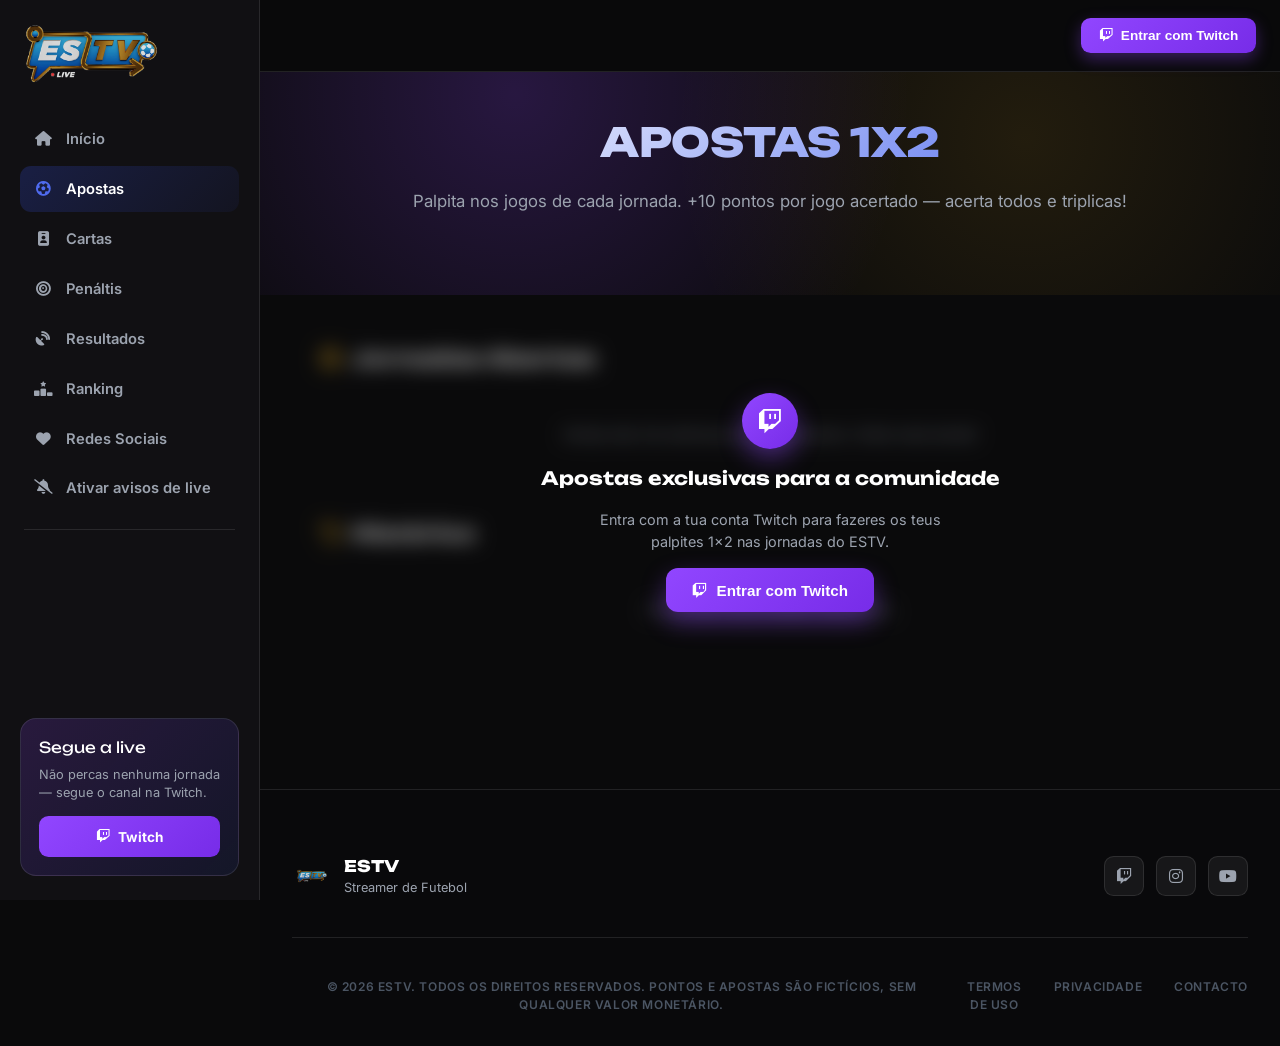
==== commit 2799cc3d: "App instalável (PWA) e avisos de live da Twitch - manifest, ícones e service worker: o site instala-" ====
--- a/apostas.html
+++ b/apostas.html
@@ -4,8 +4,15 @@
     <meta charset="UTF-8">
     <meta name="viewport" content="width=device-width, initial-scale=1.0">
     <title>Apostas - ESTV</title>
+    <link rel="manifest" href="manifest.webmanifest">
+    <meta name="theme-color" content="#0a0a0b">
+    <link rel="apple-touch-icon" href="assets/app/apple-touch-icon.png">
+    <meta name="apple-mobile-web-app-capable" content="yes">
+    <meta name="mobile-web-app-capable" content="yes">
+    <meta name="apple-mobile-web-app-status-bar-style" content="black-translucent">
+    <meta name="apple-mobile-web-app-title" content="ESTV">
     <link rel="icon" href="assets/logo-b.png">
-    <link rel="stylesheet" href="style.css?v=4">
+    <link rel="stylesheet" href="style.css?v=6">
     <link rel="preconnect" href="https://fonts.googleapis.com">
     <link rel="preconnect" href="https://fonts.gstatic.com" crossorigin>
     <link href="https://fonts.googleapis.com/css2?family=Inter:wght@400;500;600;700;800;900&family=Unbounded:wght@600;700;800;900&display=swap" rel="stylesheet">
@@ -135,6 +142,7 @@
     <script src="estv-config.js?v=1"></script>
     <script src="estv-data.js?v=5"></script>
     <script src="twitch-auth.js?v=3"></script>
+    <script src="notificacoes.js?v=1"></script>
     <script src="apostas.js?v=4"></script>
 </body>
 </html>
--- a/style.css
+++ b/style.css
@@ -4097,7 +4097,7 @@
 
 .res-days {
   display: grid;
-  grid-template-columns: repeat(7, minmax(4.4rem, 1fr));
+  grid-template-columns: repeat(3, 1fr);
   gap: 0.35rem;
   overflow-x: auto;
   scrollbar-width: none;
@@ -4542,3 +4542,166 @@
     text-align: left;
   }
 }
+
+/* ===================================================================
+   App (PWA) + notificações
+   =================================================================== */
+.push-menu-btn {
+  width: 100%;
+  border: none;
+  background: transparent;
+  font-family: var(--font-body);
+  font-size: inherit;
+  cursor: pointer;
+  text-align: left;
+}
+
+.push-menu-btn.push-ativo i {
+  color: var(--green-accent);
+}
+
+.push-cartao {
+  position: fixed;
+  right: 1rem;
+  bottom: 1rem;
+  z-index: 900;
+  width: min(360px, calc(100vw - 2rem));
+  display: flex;
+  gap: 0.85rem;
+  padding: 1rem 1.1rem;
+  border-radius: 1.1rem;
+  background: rgba(24, 24, 27, 0.97);
+  border: 1px solid rgba(145, 70, 255, 0.45);
+  box-shadow: 0 18px 50px rgba(0, 0, 0, 0.55), 0 0 30px rgba(145, 70, 255, 0.15);
+  animation: pushEntrar 0.35s ease-out;
+}
+
+@keyframes pushEntrar {
+  from { transform: translateY(20px); opacity: 0; }
+  to { transform: none; opacity: 1; }
+}
+
+.push-cartao-icon {
+  width: 3rem;
+  height: 3rem;
+  border-radius: 0.75rem;
+  flex: 0 0 auto;
+}
+
+.push-cartao-texto {
+  display: flex;
+  flex-direction: column;
+  gap: 0.25rem;
+  font-size: 0.85rem;
+  color: var(--gray-text);
+  padding-right: 1rem;
+}
+
+.push-cartao-texto strong {
+  color: #fff;
+  font-size: 0.95rem;
+}
+
+.push-cartao-botoes {
+  display: flex;
+  gap: 0.5rem;
+  flex-wrap: wrap;
+  margin-top: 0.5rem;
+}
+
+.push-btn {
+  display: inline-flex;
+  align-items: center;
+  gap: 0.4rem;
+  padding: 0.5rem 0.85rem;
+  border-radius: 0.6rem;
+  border: none;
+  background: linear-gradient(135deg, #9146ff, #772ce8);
+  color: #fff;
+  font-family: var(--font-body);
+  font-weight: 700;
+  font-size: 0.8rem;
+  cursor: pointer;
+}
+
+.push-btn-sec {
+  background: rgba(255, 255, 255, 0.08);
+  border: 1px solid var(--border-color);
+}
+
+.push-cartao-fechar,
+.push-modal-fechar {
+  position: absolute;
+  top: 0.55rem;
+  right: 0.65rem;
+  border: none;
+  background: transparent;
+  color: var(--gray-text);
+  cursor: pointer;
+  font-size: 0.95rem;
+}
+
+.push-modal {
+  position: fixed;
+  inset: 0;
+  z-index: 1000;
+  background: rgba(0, 0, 0, 0.7);
+  display: flex;
+  align-items: flex-end;
+  justify-content: center;
+  padding: 1rem;
+}
+
+.push-modal-box {
+  position: relative;
+  width: min(420px, 100%);
+  background: #18181b;
+  border: 1px solid var(--border-color);
+  border-radius: 1.25rem;
+  padding: 1.5rem 1.4rem 1.25rem;
+  color: #d1d5db;
+  font-size: 0.92rem;
+}
+
+.push-modal-icon {
+  width: 3.5rem;
+  height: 3.5rem;
+  border-radius: 0.85rem;
+  margin-bottom: 0.75rem;
+}
+
+.push-modal-box h3 {
+  color: #fff;
+  font-size: 1.15rem;
+  margin-bottom: 0.4rem;
+}
+
+.push-modal-box ol {
+  margin: 0.75rem 0 0 1.1rem;
+  display: flex;
+  flex-direction: column;
+  gap: 0.45rem;
+}
+
+.admin-push-info {
+  display: flex;
+  flex-direction: column;
+  gap: 0.35rem;
+  color: #d1d5db;
+  font-size: 0.92rem;
+  margin-bottom: 1rem;
+}
+
+.admin-push-botoes {
+  display: flex;
+  gap: 0.75rem;
+  flex-wrap: wrap;
+}
+
+@media (max-width: 640px) {
+  .push-cartao {
+    left: 1rem;
+    right: 1rem;
+    width: auto;
+  }
+}
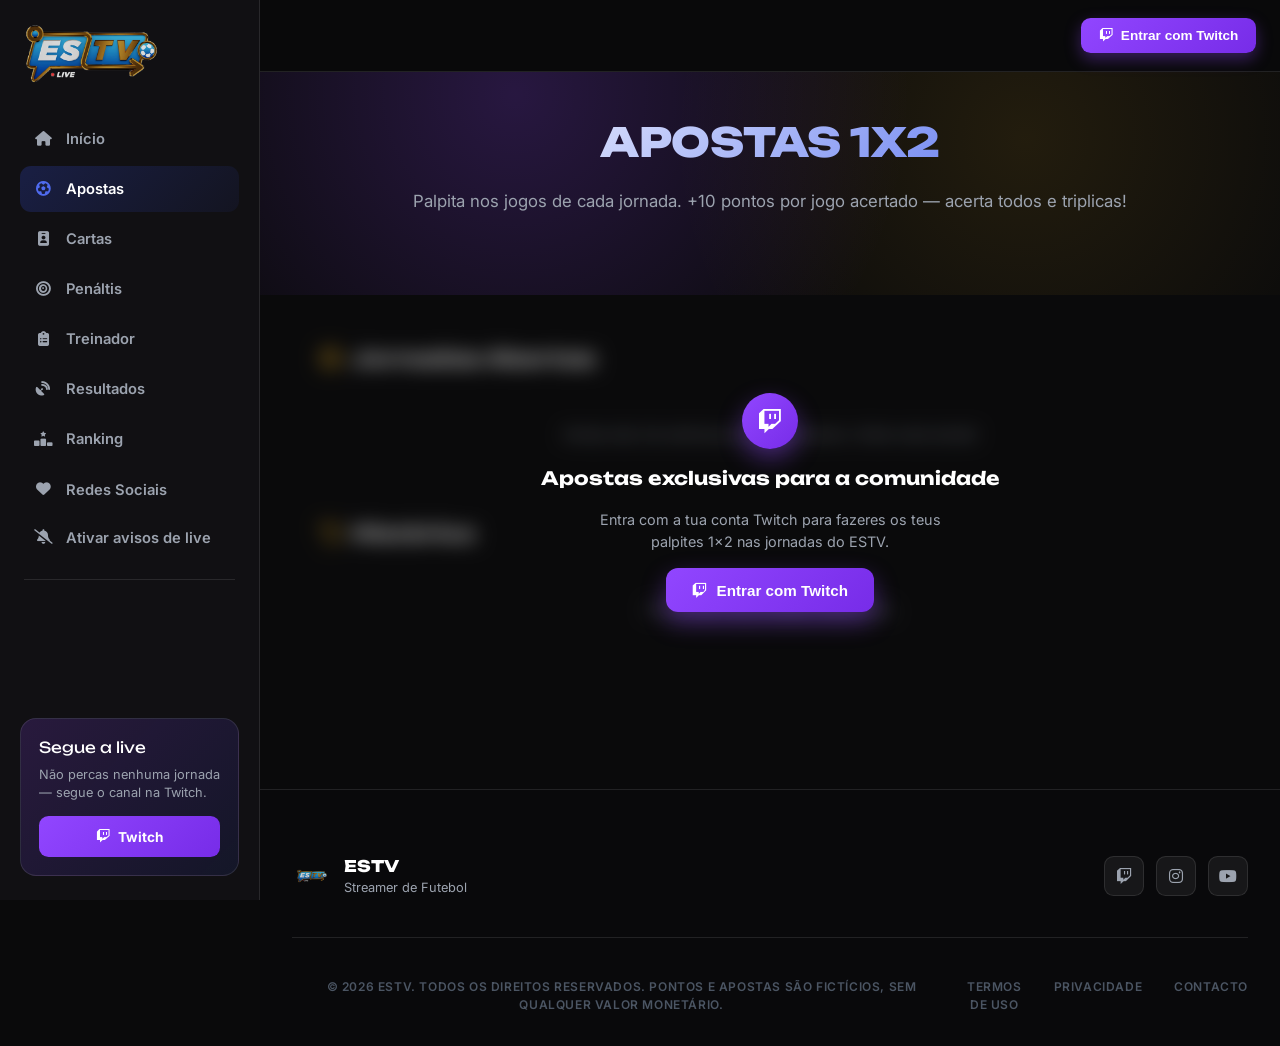
==== commit 8c2e76e8: "Treinador ESTV: jogo de treinador (Carreira, Liga ESTV, Desafios, Ranking) e gestão da liga no Paine" ====
--- a/apostas.html
+++ b/apostas.html
@@ -12,7 +12,7 @@
     <meta name="apple-mobile-web-app-status-bar-style" content="black-translucent">
     <meta name="apple-mobile-web-app-title" content="ESTV">
     <link rel="icon" href="assets/logo-b.png">
-    <link rel="stylesheet" href="style.css?v=6">
+    <link rel="stylesheet" href="style.css?v=7">
     <link rel="preconnect" href="https://fonts.googleapis.com">
     <link rel="preconnect" href="https://fonts.gstatic.com" crossorigin>
     <link href="https://fonts.googleapis.com/css2?family=Inter:wght@400;500;600;700;800;900&family=Unbounded:wght@600;700;800;900&display=swap" rel="stylesheet">
@@ -30,11 +30,13 @@
                 <a href="apostas.html" class="nav-link active"><i class="fas fa-futbol"></i> Apostas</a>
                 <a href="cartas.html" class="nav-link"><i class="fas fa-id-badge"></i> Cartas</a>
                 <a href="penaltis.html" class="nav-link"><i class="fas fa-bullseye"></i> Penáltis</a>
+                <a href="treinador.html" class="nav-link"><i class="fas fa-clipboard-list"></i> Treinador</a>
                 <a href="resultados.html" class="nav-link"><i class="fas fa-satellite-dish"></i> Resultados</a>
                 <a href="ranking.html" class="nav-link"><i class="fas fa-ranking-star"></i> Ranking</a>
                 <a href="index.html#social" class="nav-link"><i class="fas fa-heart"></i> Redes Sociais</a>
                 <div class="sidebar-divider"></div>
                 <a href="controlador.html" class="nav-link admin-only hidden"><i class="fas fa-sliders"></i> Painel de Controlo</a>
+                <a href="estatisticas.html" class="nav-link admin-only hidden"><i class="fas fa-chart-column"></i> Estatísticas</a>
             </nav>
 
             <div class="sidebar-promo">
@@ -138,10 +140,10 @@
         </div>
     </div>
 
-    <script src="script.js?v=3"></script>
+    <script src="script.js?v=5"></script>
     <script src="estv-config.js?v=1"></script>
     <script src="estv-data.js?v=5"></script>
-    <script src="twitch-auth.js?v=3"></script>
+    <script src="twitch-auth.js?v=4"></script>
     <script src="notificacoes.js?v=1"></script>
     <script src="apostas.js?v=4"></script>
 </body>
--- a/style.css
+++ b/style.css
@@ -4705,3 +4705,86 @@
     width: auto;
   }
 }
+
+/* ===================== Estatísticas do site (admin) ===================== */
+.st-painel .panel-head { align-items: center; }
+.st-atualizar { padding: 0.5rem 0.95rem; font-size: 0.7rem; }
+.st-kpis { display: grid; grid-template-columns: repeat(4, minmax(0, 1fr)); gap: 0.75rem; }
+.st-kpi { background: var(--secondary-dark); border: 1px solid var(--border-color); border-radius: 14px; padding: 0.9rem 1rem; display: flex; flex-direction: column; gap: 0.3rem; min-width: 0; }
+.st-kpi-tit { font-size: 0.72rem; font-weight: 800; letter-spacing: 0.08em; text-transform: uppercase; color: var(--gray-text); margin-bottom: 0.2rem; }
+.st-kpi-linha { display: flex; align-items: baseline; gap: 0.45rem; }
+.st-kpi-linha b { font-size: 1.35rem; font-weight: 800; color: var(--gray-light); font-variant-numeric: tabular-nums; }
+.st-kpi-linha:not(:first-of-type) b { font-size: 1rem; }
+.st-kpi-linha span { font-size: 0.78rem; color: var(--gray-text); }
+.st-kpi-linha.ouro b { color: var(--gold-accent); }
+.st-var { font-size: 0.72rem; font-weight: 700; color: var(--gray-text); }
+.st-var.sobe { color: var(--green-accent); }
+.st-var.desce { color: #ef4444; }
+.st-legenda { display: flex; gap: 1.1rem; font-size: 0.75rem; color: #d1d5db; margin-bottom: 0.5rem; }
+.st-legenda span { display: inline-flex; align-items: center; gap: 0.4rem; }
+.st-cor { width: 10px; height: 10px; border-radius: 3px; display: inline-block; }
+.st-cor-v, .st-b-v { background: var(--blue-light); }
+.st-cor-c, .st-b-c { background: var(--gold-accent); }
+.st-grafico { display: grid; grid-template-columns: repeat(30, minmax(0, 1fr)); gap: 3px; height: 170px; align-items: end; padding: 0.75rem 0.6rem 0; background: var(--secondary-dark); border: 1px solid var(--border-color); border-radius: 14px; }
+.st-dia { display: flex; flex-direction: column; align-items: center; height: 100%; min-width: 0; outline: none; }
+.st-barras { flex: 1; width: 100%; display: flex; align-items: flex-end; justify-content: center; gap: 2px; border-bottom: 1px solid var(--border-color); }
+.st-b { display: block; width: 42%; min-height: 0; border-radius: 3px 3px 0 0; transition: filter .15s; }
+.st-dia:hover .st-b, .st-dia:focus .st-b { filter: brightness(1.35); }
+.st-dia.hoje .st-barras { background: rgba(79, 107, 239, 0.08); border-radius: 4px 4px 0 0; }
+.st-dia-n { font-size: 0.62rem; color: var(--gray-text); height: 1.4rem; line-height: 1.4rem; white-space: nowrap; }
+.st-nav { display: flex; align-items: center; gap: 0.6rem; margin-top: 1.5rem; flex-wrap: wrap; }
+.st-nav .btn-ghost { padding: 0.4rem 0.7rem; font-size: 0.75rem; }
+.st-nav .btn-ghost:disabled { opacity: 0.35; cursor: default; }
+.st-nav strong { font-size: 1rem; text-transform: capitalize; min-width: 9.5rem; text-align: center; }
+.st-vista { margin-left: auto; display: inline-flex; background: var(--secondary-dark); border: 1px solid var(--border-color); border-radius: 999px; padding: 3px; }
+.st-vista button { background: none; border: 0; color: var(--gray-text); font: inherit; font-size: 0.75rem; font-weight: 700; padding: 0.35rem 0.9rem; border-radius: 999px; cursor: pointer; }
+.st-vista button.ativo { background: var(--blue-light); color: #fff; }
+.st-marcas { display: grid; grid-template-columns: repeat(2, minmax(0, 1fr)); gap: 0.6rem 1.2rem; }
+.st-marca { background: var(--secondary-dark); border: 1px solid var(--border-color); border-radius: 14px; padding: 0.7rem 0.9rem; min-width: 0; }
+.st-marca-top { display: flex; justify-content: space-between; align-items: baseline; }
+.st-marca-top b { font-size: 1.15rem; color: var(--gold-accent); font-variant-numeric: tabular-nums; }
+.st-marca-barra { height: 6px; border-radius: 3px; background: rgba(255, 255, 255, 0.06); margin: 0.45rem 0; overflow: hidden; }
+.st-marca-barra i { display: block; height: 100%; border-radius: 3px; }
+.st-sitios { display: flex; flex-wrap: wrap; gap: 0.25rem 0.8rem; font-size: 0.72rem; color: var(--gray-text); }
+.st-sitios b { color: #d1d5db; }
+.st-duas { display: grid; grid-template-columns: repeat(2, minmax(0, 1fr)); gap: 1.2rem; }
+.st-li { position: relative; display: grid; grid-template-columns: 1fr auto 3rem; gap: 0.6rem; align-items: center; padding: 0.45rem 0.7rem; font-size: 0.85rem; border-radius: 6px; overflow: hidden; }
+.st-li > * { position: relative; z-index: 1; }
+.st-li i { position: absolute; left: 0; top: 0; bottom: 0; background: rgba(79, 107, 239, 0.16); z-index: 0; border-radius: 6px; }
+.st-li b { font-variant-numeric: tabular-nums; }
+.st-li em { font-style: normal; color: var(--gray-text); font-size: 0.75rem; text-align: right; }
+.st-tabela-wrap { overflow-x: auto; }
+.st-tabela { width: 100%; border-collapse: collapse; font-size: 0.85rem; font-variant-numeric: tabular-nums; }
+.st-tabela th { text-align: right; font-size: 0.7rem; color: var(--gray-text); font-weight: 800; letter-spacing: 0.06em; text-transform: uppercase; padding: 0.4rem 0.6rem; border-bottom: 1px solid var(--border-color); }
+.st-tabela td { text-align: right; padding: 0.45rem 0.6rem; border-bottom: 1px solid rgba(255,255,255,0.06); }
+.st-tabela th:first-child, .st-tabela td:first-child { text-align: left; text-transform: capitalize; }
+.st-tabela tr.sel td { background: rgba(79, 107, 239, 0.1); }
+.st-tabela tr.total td { font-weight: 800; color: var(--gold-accent); border-bottom: 0; }
+.st-vazio { color: var(--gray-text); font-size: 0.85rem; margin: 0.3rem 0; }
+.st-eu { margin-top: 1.4rem; }
+.st-nota { font-size: 0.75rem; color: var(--gray-text); margin-top: 0.6rem; }
+@media (max-width: 900px) {
+  .st-kpis { grid-template-columns: repeat(2, minmax(0, 1fr)); }
+  .st-marcas, .st-duas { grid-template-columns: 1fr; }
+}
+@media (max-width: 560px) {
+  .st-grafico { gap: 1px; padding: 0.6rem 0.3rem 0; height: 140px; }
+  .st-dia-n { font-size: 0.55rem; }
+  .st-kpi-linha b { font-size: 1.1rem; }
+  .st-vista { margin-left: 0; }
+}
+
+.st-tabela tr.total td:first-child { text-transform: none; }
+
+.st-painel { display: block; }
+.st-painel.hidden { display: none; }
+.st-topo { display: flex; justify-content: space-between; align-items: center; gap: 1rem; margin-bottom: 1rem; flex-wrap: wrap; }
+.st-sub { color: var(--gray-text); font-size: 0.9rem; margin: 0; }
+.st-titulo { font-family: var(--font-body); font-size: 0.8rem; font-weight: 800; letter-spacing: 0.08em; text-transform: uppercase; color: var(--gray-text); margin: 1.8rem 0 0.75rem; }
+.st-seta { background: var(--secondary-dark); border: 1px solid var(--border-color); color: var(--gray-light); border-radius: 10px; width: 2.2rem; height: 2.2rem; cursor: pointer; }
+.st-seta:disabled { opacity: 0.35; cursor: default; }
+.st-nav strong { font-family: var(--font-display); font-size: 0.95rem; }
+.st-eu { display: flex; gap: 0.6rem; align-items: flex-start; margin-top: 1.6rem; color: #d1d5db; font-size: 0.9rem; cursor: pointer; }
+.st-eu input { margin-top: 0.2rem; accent-color: var(--blue-light); }
+.st-kpi-tit { font-family: var(--font-body); }
+.st-topo .st-atualizar { width: auto; flex: 0 0 auto; margin: 0; padding: 0.55rem 1.1rem; }
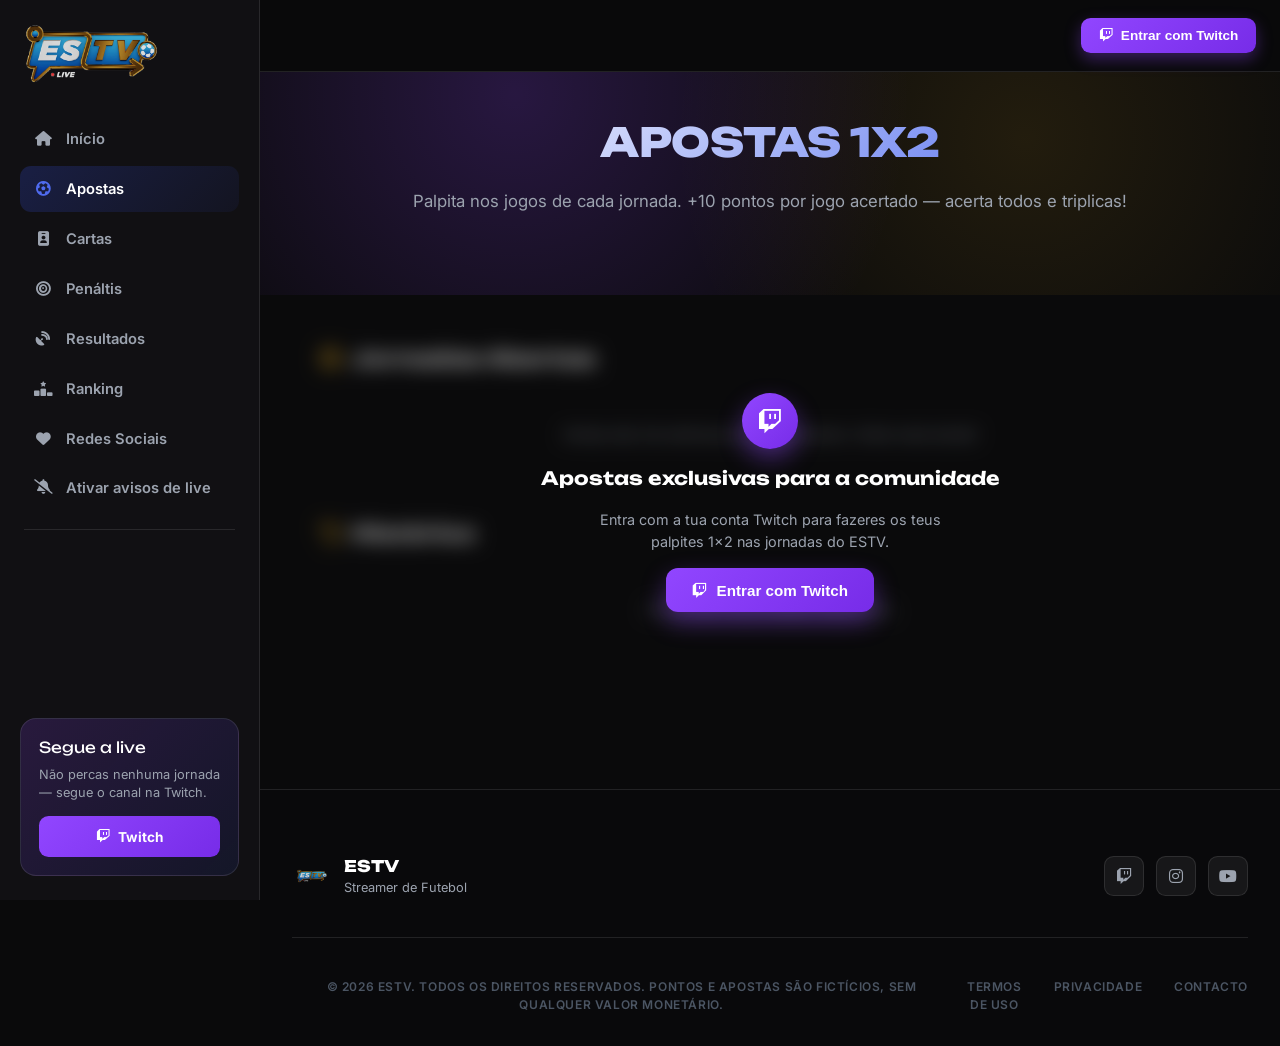
==== commit 3c7b0b9b: "Retira o Treinador do site do ESTV Co-Authored-By: Claude Opus 5.5 <noreply@anthropic.com> Claude-Se" ====
--- a/apostas.html
+++ b/apostas.html
@@ -30,7 +30,6 @@
                 <a href="apostas.html" class="nav-link active"><i class="fas fa-futbol"></i> Apostas</a>
                 <a href="cartas.html" class="nav-link"><i class="fas fa-id-badge"></i> Cartas</a>
                 <a href="penaltis.html" class="nav-link"><i class="fas fa-bullseye"></i> Penáltis</a>
-                <a href="treinador.html" class="nav-link"><i class="fas fa-clipboard-list"></i> Treinador</a>
                 <a href="resultados.html" class="nav-link"><i class="fas fa-satellite-dish"></i> Resultados</a>
                 <a href="ranking.html" class="nav-link"><i class="fas fa-ranking-star"></i> Ranking</a>
                 <a href="index.html#social" class="nav-link"><i class="fas fa-heart"></i> Redes Sociais</a>
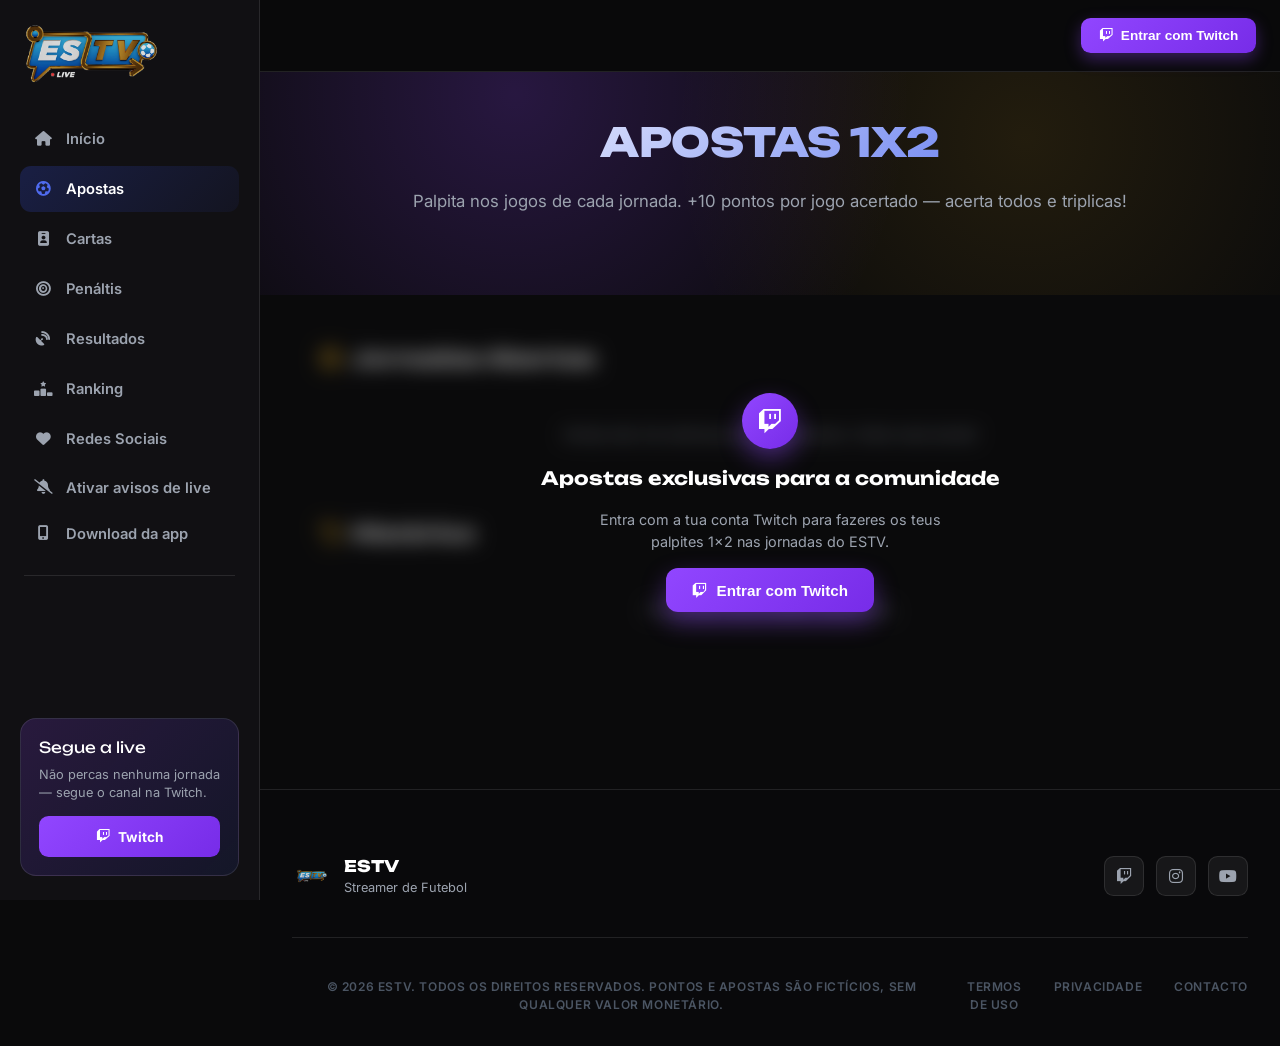
==== commit 4a39f28f: "App: botão 'Download da app' no menu com instruções e botões de instalação (também em estv.pt/#app) " ====
--- a/apostas.html
+++ b/apostas.html
@@ -12,7 +12,7 @@
     <meta name="apple-mobile-web-app-status-bar-style" content="black-translucent">
     <meta name="apple-mobile-web-app-title" content="ESTV">
     <link rel="icon" href="assets/logo-b.png">
-    <link rel="stylesheet" href="style.css?v=7">
+    <link rel="stylesheet" href="style.css?v=8">
     <link rel="preconnect" href="https://fonts.googleapis.com">
     <link rel="preconnect" href="https://fonts.gstatic.com" crossorigin>
     <link href="https://fonts.googleapis.com/css2?family=Inter:wght@400;500;600;700;800;900&family=Unbounded:wght@600;700;800;900&display=swap" rel="stylesheet">
@@ -143,7 +143,7 @@
     <script src="estv-config.js?v=1"></script>
     <script src="estv-data.js?v=5"></script>
     <script src="twitch-auth.js?v=4"></script>
-    <script src="notificacoes.js?v=1"></script>
+    <script src="notificacoes.js?v=2"></script>
     <script src="apostas.js?v=4"></script>
 </body>
 </html>
--- a/style.css
+++ b/style.css
@@ -4788,3 +4788,19 @@
 .st-eu input { margin-top: 0.2rem; accent-color: var(--blue-light); }
 .st-kpi-tit { font-family: var(--font-body); }
 .st-topo .st-atualizar { width: auto; flex: 0 0 auto; margin: 0; padding: 0.55rem 1.1rem; }
+
+/* ----- App ESTV: descarregar ----- */
+.app-menu-btn i { color: #22c55e; }
+.app-dl { align-items: center; overflow-y: auto; }
+.app-dl .push-modal-box { max-height: calc(100vh - 2rem); overflow-y: auto; }
+.app-dl-botoes { display: flex; flex-wrap: wrap; gap: 0.5rem; margin: 1rem 0 0.4rem; }
+.app-dl-grande { width: 100%; justify-content: center; padding: 0.8rem 1rem; font-size: 0.95rem; background: linear-gradient(135deg, #22c55e, #15803d); }
+.app-dl-plat { margin-top: 0.8rem; padding: 0.8rem 0.9rem; border-radius: 0.9rem; border: 1px solid var(--border-color); background: rgba(255, 255, 255, 0.03); }
+.app-dl-plat.atual { border-color: rgba(34, 197, 94, 0.55); background: rgba(34, 197, 94, 0.07); }
+.app-dl-plat.pisca { animation: appDlPisca 1.2s ease; }
+@keyframes appDlPisca { 30% { box-shadow: 0 0 0 4px rgba(34, 197, 94, 0.45); } }
+.app-dl-plat-tit { color: #fff; font-weight: 800; display: flex; align-items: center; gap: 0.45rem; }
+.app-dl-plat-tit span { margin-left: auto; font-size: 0.7rem; font-weight: 700; color: #22c55e; text-transform: uppercase; letter-spacing: 0.05em; }
+.app-dl-plat ol { margin: 0.5rem 0 0 1.1rem; display: flex; flex-direction: column; gap: 0.35rem; font-size: 0.86rem; }
+.app-dl-aviso { margin-top: 0.75rem; padding: 0.6rem 0.75rem; border-radius: 0.7rem; background: rgba(245, 158, 11, 0.12); border: 1px solid rgba(245, 158, 11, 0.4); color: #fde68a; font-size: 0.85rem; }
+.app-dl-aviso.ok { background: rgba(34, 197, 94, 0.1); border-color: rgba(34, 197, 94, 0.4); color: #bbf7d0; }
